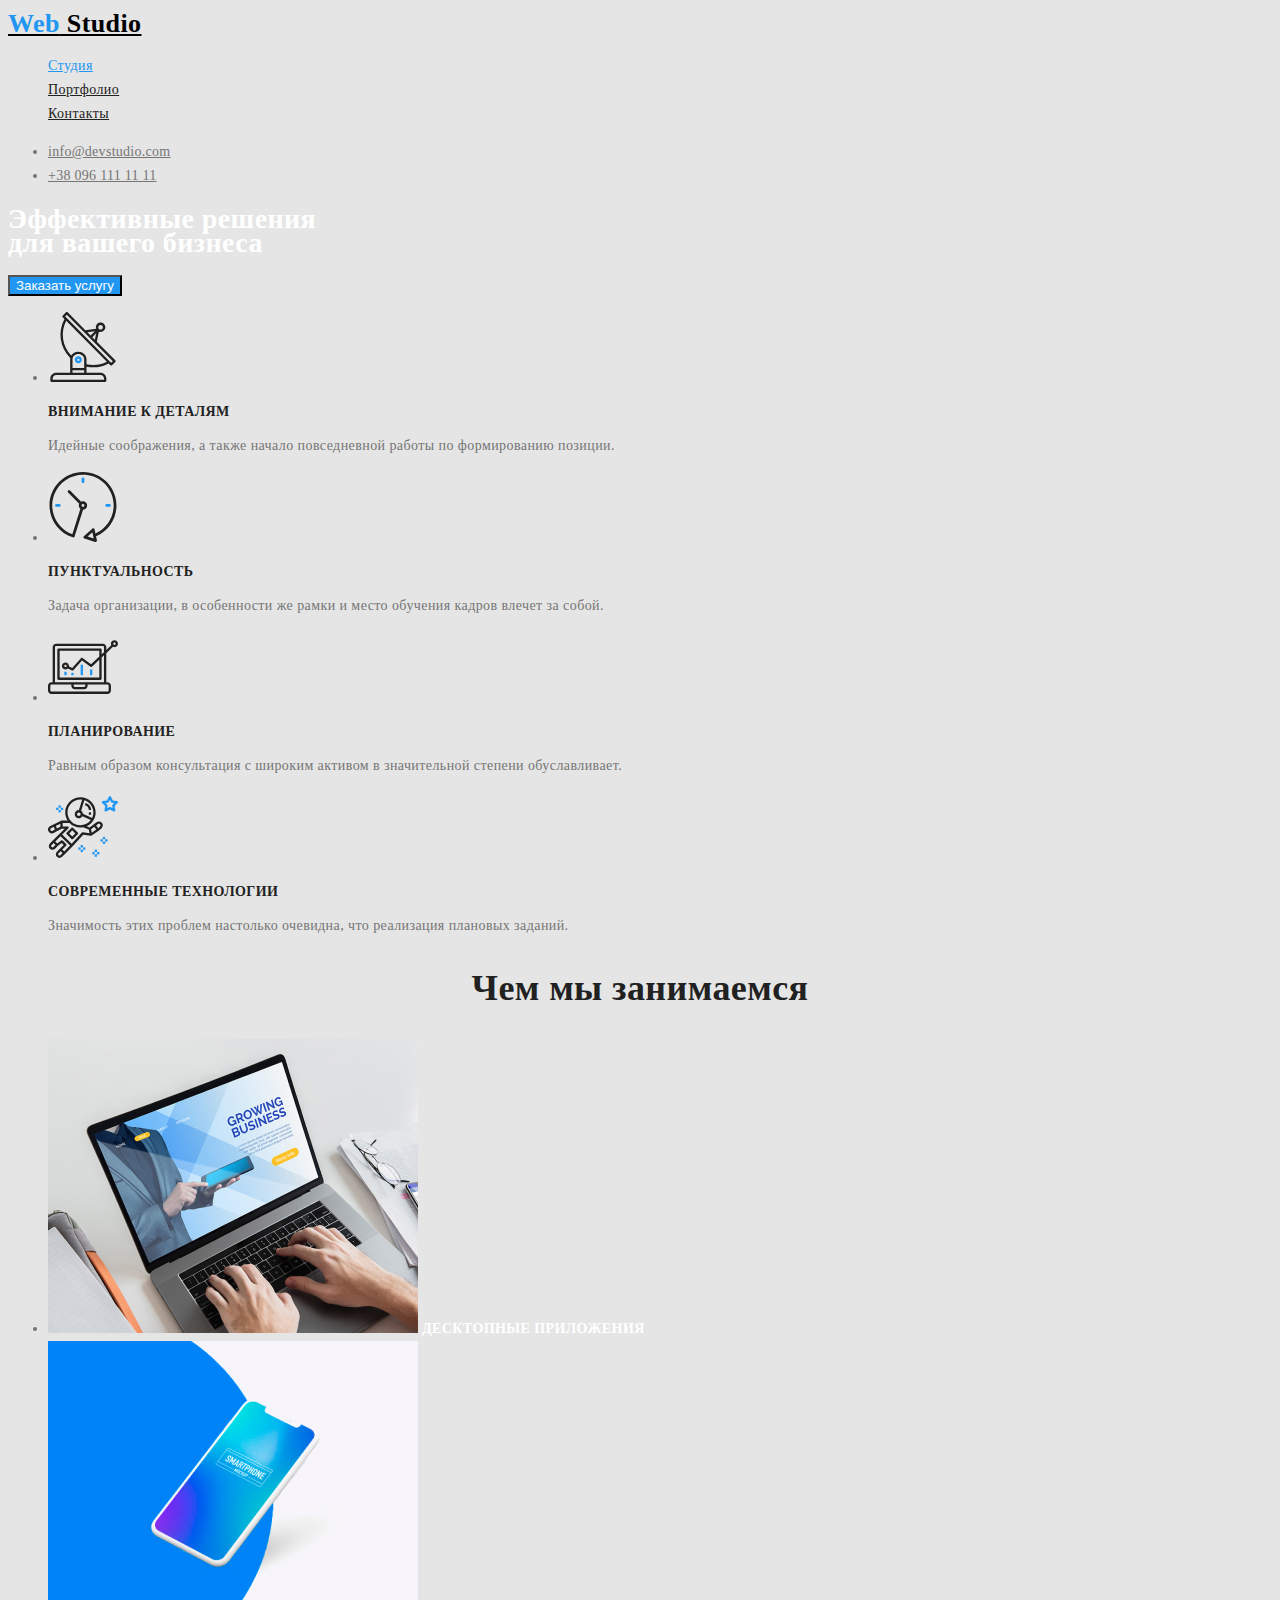
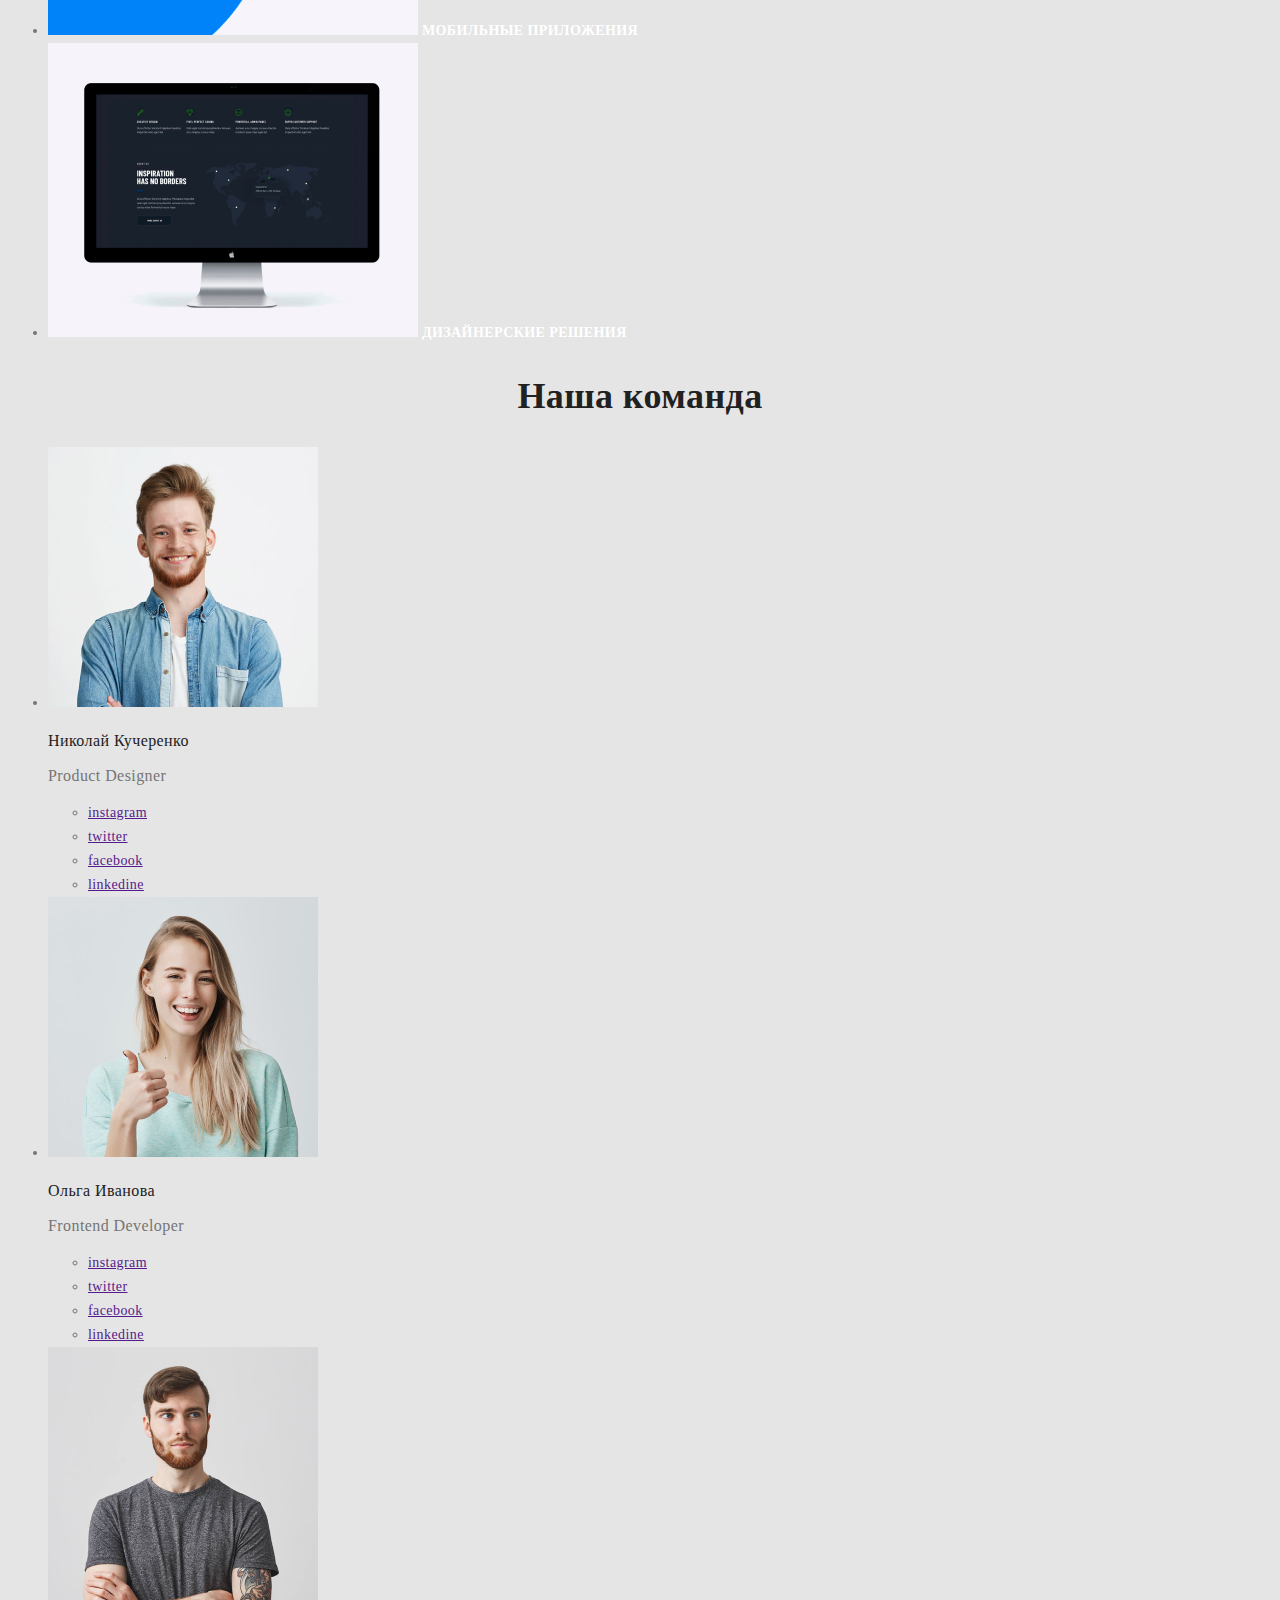
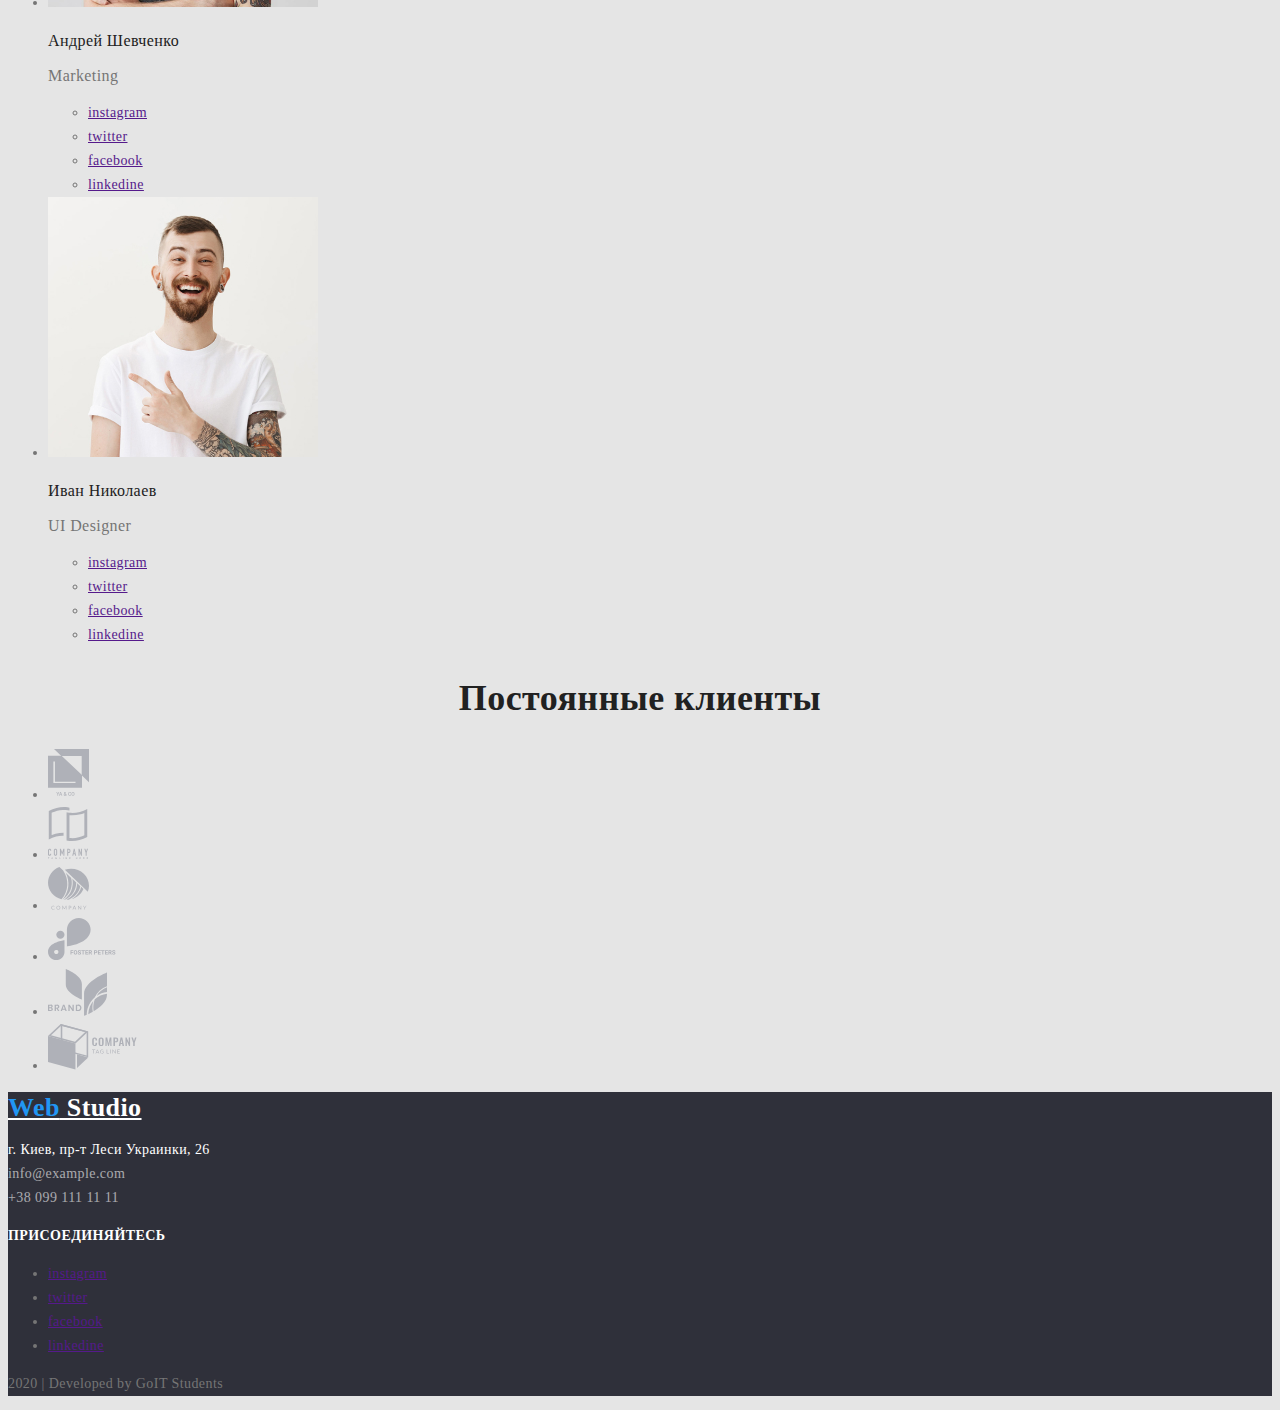
==== index.html @ cdf701a0 "Web Studio добавлены стили" ====
<!DOCTYPE html>
<html lang="ru">
  <head>
    <meta charset="UTF-8" />
    <meta name="viewport" content="width=device-width, initial-scale=1.0" />
    <title>Web Studio</title>
    <link rel="stylesheet" href="./css/styles.css" />
  </head>
  <body>
    <title>Web Studio</title>
    <link rel="stylesheet" href="./css/styles.css" />
    <!--Шапка-->
    <header>
      <nav>
        <a href="./index.html" lang="en" class="logo"
          ><span class="web-color">Web</span> Studio</a
        >

        <ul class="site-nav list">
          <li><a href="./index.html" class="link current">Студия</a></li>
          <li><a href="./portfolio.html" class="link">Портфолио</a></li>
          <li><a href="" class="link">Контакты</a></li>
        </ul>
      </nav>

      <address>
        <ul class="header-address">
          <li>
            <a href="mailto:info@devstudio.com" class="mail">info@devstudio.com</a>
          </li>
          <li>
            <a href="tel:+380961111111" class="tel">+38 096 111 11 11</a>
          </li>
        </ul>
      </address>
    </header>
    <main>
      <!--Герой-->
      <section class="hero">
        <h1 class="hero-title">
          Эффективные решения <br />
          для вашего бизнеса
        </h1>
        <button class="button">
          Заказать услугу
        </button>
      </section>

      <!--Особенности-->
      <section class="section">
        <!--Позже h2 скроется через CSS-->
        <h2 hidden class="section-title">Особенности</h2>
        <ul>
          <li>
            <img src="./images/antenna.svg" alt="Антена" width="70" height="70" />
            <h3 class="subtitle">Внимание к деталям</h3>
            <p>
              Идейные соображения, а также начало повседневной работы по формированию
              позиции.
            </p>
          </li>

          <li>
            <img src="./images/clock.svg" alt="Часы" width="70" height="70" />
            <h3 class="subtitle">Пунктуальность</h3>
            <p>
              Задача организации, в особенности же рамки и место обучения кадров
              влечет за собой.
            </p>
          </li>

          <li>
            <img src="./images/diagram.svg" alt="Диаграмма" width="70" height="70" />
            <h3 class="subtitle">Планирование</h3>
            <p>
              Равным образом консультация с широким активом в значительной степени
              обуславливает.
            </p>
          </li>

          <li>
            <img
              src="./images/astronaut.svg"
              alt="Астронавт"
              width="70"
              height="70"
            />
            <h3 class="subtitle">Современные технологии</h3>
            <p>
              Значимость этих проблем настолько очевидна, что реализация плановых
              заданий.
            </p>
          </li>
        </ul>
      </section>

      <!--Чем мы занимаемся-->
      <section class="section">
        <h2 class="section-title">Чем мы занимаемся</h2>
        <ul>
          <li>
            <img
              src="./images/desktop-applications.jpg"
              alt="Ноутбук"
              width="370"
              height="294"
            />
            <b class="subtitle occupation">Десктопные приложения</b>
          </li>

          <li>
            <img
              src="./images/mobile-applications.jpg"
              alt="Мобильный"
              width="370"
              height="294"
            />
            <b class="subtitle occupation">Мобильные приложения</b>
          </li>

          <li>
            <img
              src="./images/design-solutions.jpg"
              alt="Монитор"
              width="370"
              height="294"
            />
            <b class="subtitle occupation">Дизайнерские решения</b>
          </li>
        </ul>
      </section>

      <!--Наша команда-->
      <section>
        <h2 class="section-title">Наша команда</h2>
        <ul>
          <li>
            <img
              src="./images/nikolay-kucherenko.jpg"
              alt="Фотография"
              width="270"
              height="260"
            />
            <h3 class="name">Николай Кучеренко</h3>
            <p lang="en" class="position">Product Designer</p>

            <ul class="social-link">
              <li>
                <a href="" aria-label="иконка инстаграма" class="link">instagram</a>
              </li>
              <li>
                <a href="" aria-label="иконка твитер" class="link">twitter</a>
              </li>
              <li>
                <a href="" aria-label="иконка фейсбук" class="link">facebook</a>
              </li>
              <li>
                <a href="" aria-label="иконка линкедин" class="link">linkedine</a>
              </li>
            </ul>
          </li>

          <li>
            <img
              src="./images/olga-ivanova.jpg"
              alt="Фотография"
              width="270"
              height="260"
            />
            <h3 class="name">Ольга Иванова</h3>
            <p lang="en" class="position">Frontend Developer</p>

            <ul class="social-link">
              <li>
                <a href="" aria-label="иконка инстаграма" class="link">instagram</a>
              </li>
              <li>
                <a href="" aria-label="иконка твитер" class="link">twitter</a>
              </li>
              <li>
                <a href="" aria-label="иконка фейсбук" class="link">facebook</a>
              </li>
              <li>
                <a href="" aria-label="иконка линкедин" class="link">linkedine</a>
              </li>
            </ul>
          </li>

          <li>
            <img
              src="./images/andrey-shevchenko.jpg"
              alt="Фотография"
              width="270"
              height="260"
            />
            <h3 class="name">Андрей Шевченко</h3>
            <p lang="en" class="position">Marketing</p>

            <ul class="social-link">
              <li>
                <a href="" aria-label="иконка инстаграма" class="link">instagram</a>
              </li>
              <li>
                <a href="" aria-label="иконка твитер" class="link">twitter</a>
              </li>
              <li>
                <a href="" aria-label="иконка фейсбук" class="link">facebook</a>
              </li>
              <li>
                <a href="" aria-label="иконка линкедин" class="link">linkedine</a>
              </li>
            </ul>
          </li>

          <li>
            <img
              src="./images/ivan-nikolaev.jpg"
              alt="Фотография"
              width="270"
              height="260"
            />
            <h3 class="name">Иван Николаев</h3>
            <p lang="en" class="position">UI Designer</p>

            <ul class="social-link">
              <li>
                <a href="" aria-label="иконка инстаграма" class="link">instagram</a>
              </li>
              <li>
                <a href="" aria-label="иконка твитер" class="link">twitter</a>
              </li>
              <li>
                <a href="" aria-label="иконка фейсбук" class="link">facebook</a>
              </li>
              <li>
                <a href="" aria-label="иконка линкедин" class="link">linkedine</a>
              </li>
            </ul>
          </li>
        </ul>
      </section>

      <!--Постоянные клиенты-->
      <section>
        <h2 class="section-title">Постоянные клиенты</h2>
        <ul>
          <li>
            <a href=""><img src="./images/logo-1.svg" alt="Логотип клиента" /></a>
          </li>
          <li>
            <a href=""><img src="./images/logo-2.svg" alt="Логотип клиента" /></a>
          </li>
          <li>
            <a href=""><img src="./images/logo-3.svg" alt="Логотип клиента" /></a>
          </li>
          <li>
            <a href=""><img src="./images/logo-4.svg" alt="Логотип клиента" /></a>
          </li>
          <li>
            <a href=""><img src="./images/logo-5.svg" alt="Логотип клиента" /></a>
          </li>
          <li>
            <a href=""><img src="./images/logo-6.svg" alt="Логотип клиента" /></a>
          </li>
        </ul>
      </section>
    </main>

    <!--Подвал-->
    <footer class="footer">
      <div>
        <a href="./index.html" lang="en" class="footer-logo"
          ><span class="web-color">Web</span> Studio</a
        >
        <address class="footer-address">
          <p class="address">
            <span class="address-map"> г. Киев, пр-т Леси Украинки, 26</span> <br />
            info@example.com <br />
            +38 099 111 11 11
          </p>
        </address>
      </div>

      <div>
        <b class="subtitle a-call">присоединяйтесь</b>

        <ul class="social-link">
          <li>
            <a href="" aria-label="иконка инстаграма" class="link">instagram</a>
          </li>
          <li>
            <a href="" aria-label="иконка твитер" class="link">twitter</a>
          </li>
          <li>
            <a href="" aria-label="иконка фейсбук" class="link">facebook</a>
          </li>
          <li>
            <a href="" aria-label="иконка линкедин" class="link">linkedine</a>
          </li>
        </ul>
      </div>

      <p lang="en">2020 | Developed by GoIT Students</p>
    </footer>
  </body>
</html>
---- css/styles.css ----
:root {
  --primery-text-color: #757575;
  --title-text-color: #212121;
  --accent-color: #2196f3;
  --primery-white-color: #ffffff;
  --secondary-white-color: rgba(255, 255, 255, 0.6);
}

body {
  background-color: #e5e5e5;
  color: var(--primery-text-color);
  font-family: Roboto;
  font-style: normal;
  font-weight: normal;
  font-size: 14px;
  line-height: 24px;
  letter-spacing: 0.03em;
}

/* Logo */

.logo {
  color: #000000;
  font-family: Raleway;
  font-weight: bold;
  font-size: 26px;
  line-height: 31px;
}

.web-color {
  color: var(--accent-color);
}

/* Navigation */

.list {
  list-style: none;
}

.site-nav .link {
  color: var(--title-text-color);
}

.site-nav .link:hover,
.site-nav .link:focus {
  color: var(--accent-color);
}

.site-nav .link.current {
  color: var(--accent-color);
}

/* Address */

.header-address .mail {
  color: var(--primery-text-color);
  font-style: normal;
  font-weight: 500;
  font-size: 14px;
  line-height: 16px;
  letter-spacing: 0.02em;
}

.header-address .mail:hover,
.header-address .mail:focus {
  color: var(--accent-color);
}

.header-address .tel {
  color: var(--primery-text-color);
  font-style: normal;
  font-weight: 500;
  font-size: 14px;
  line-height: 16px;
  letter-spacing: 0.02em;
}

.header-address .tel:hover,
.header-address .tel:focus {
  color: var(--accent-color);
}

.footer-address .address {
  font-style: normal;
  color: rgba(255, 255, 255, 0.6);
}

.address-map {
  color: var(--primery-white-color);
}

/* Hero */

.hero-title {
  color: var(--primery-white-color);
}

/* Section */

.section-title {
  color: var(--title-text-color);
  font-weight: bold;
  font-size: 36px;
  line-height: 42px;
  text-align: center;
}

.subtitle {
  color: var(--title-text-color);
  font-weight: bold;
  font-size: 14px;
  line-height: 16px;
  text-transform: uppercase;
}

.occupation {
  color: var(--primery-white-color);
}

.name {
  color: var(--title-text-color);
  font-weight: 500;
  font-size: 16px;
  line-height: 19px;
}

.position {
  font-size: 16px;
  line-height: 19px;
}

/* Button */

.button {
  background-color: var(--accent-color);
  color: var(--primery-white-color);
}

/* Footer */

.a-call {
  color: var(--primery-white-color);
}

.footer {
  background-color: #2f303a;
}

.footer-logo {
  color: var(--primery-white-color);
  font-family: Raleway;
  font-weight: bold;
  font-size: 26px;
  line-height: 31px;
}
---- css/styles.css ----
:root {
  --primery-text-color: #757575;
  --title-text-color: #212121;
  --accent-color: #2196f3;
  --primery-white-color: #ffffff;
  --secondary-white-color: rgba(255, 255, 255, 0.6);
}

body {
  background-color: #e5e5e5;
  color: var(--primery-text-color);
  font-family: Roboto;
  font-style: normal;
  font-weight: normal;
  font-size: 14px;
  line-height: 24px;
  letter-spacing: 0.03em;
}

/* Logo */

.logo {
  color: #000000;
  font-family: Raleway;
  font-weight: bold;
  font-size: 26px;
  line-height: 31px;
}

.web-color {
  color: var(--accent-color);
}

/* Navigation */

.list {
  list-style: none;
}

.site-nav .link {
  color: var(--title-text-color);
}

.site-nav .link:hover,
.site-nav .link:focus {
  color: var(--accent-color);
}

.site-nav .link.current {
  color: var(--accent-color);
}

/* Address */

.header-address .mail {
  color: var(--primery-text-color);
  font-style: normal;
  font-weight: 500;
  font-size: 14px;
  line-height: 16px;
  letter-spacing: 0.02em;
}

.header-address .mail:hover,
.header-address .mail:focus {
  color: var(--accent-color);
}

.header-address .tel {
  color: var(--primery-text-color);
  font-style: normal;
  font-weight: 500;
  font-size: 14px;
  line-height: 16px;
  letter-spacing: 0.02em;
}

.header-address .tel:hover,
.header-address .tel:focus {
  color: var(--accent-color);
}

.footer-address .address {
  font-style: normal;
  color: rgba(255, 255, 255, 0.6);
}

.address-map {
  color: var(--primery-white-color);
}

/* Hero */

.hero-title {
  color: var(--primery-white-color);
}

/* Section */

.section-title {
  color: var(--title-text-color);
  font-weight: bold;
  font-size: 36px;
  line-height: 42px;
  text-align: center;
}

.subtitle {
  color: var(--title-text-color);
  font-weight: bold;
  font-size: 14px;
  line-height: 16px;
  text-transform: uppercase;
}

.occupation {
  color: var(--primery-white-color);
}

.name {
  color: var(--title-text-color);
  font-weight: 500;
  font-size: 16px;
  line-height: 19px;
}

.position {
  font-size: 16px;
  line-height: 19px;
}

/* Button */

.button {
  background-color: var(--accent-color);
  color: var(--primery-white-color);
}

/* Footer */

.a-call {
  color: var(--primery-white-color);
}

.footer {
  background-color: #2f303a;
}

.footer-logo {
  color: var(--primery-white-color);
  font-family: Raleway;
  font-weight: bold;
  font-size: 26px;
  line-height: 31px;
}
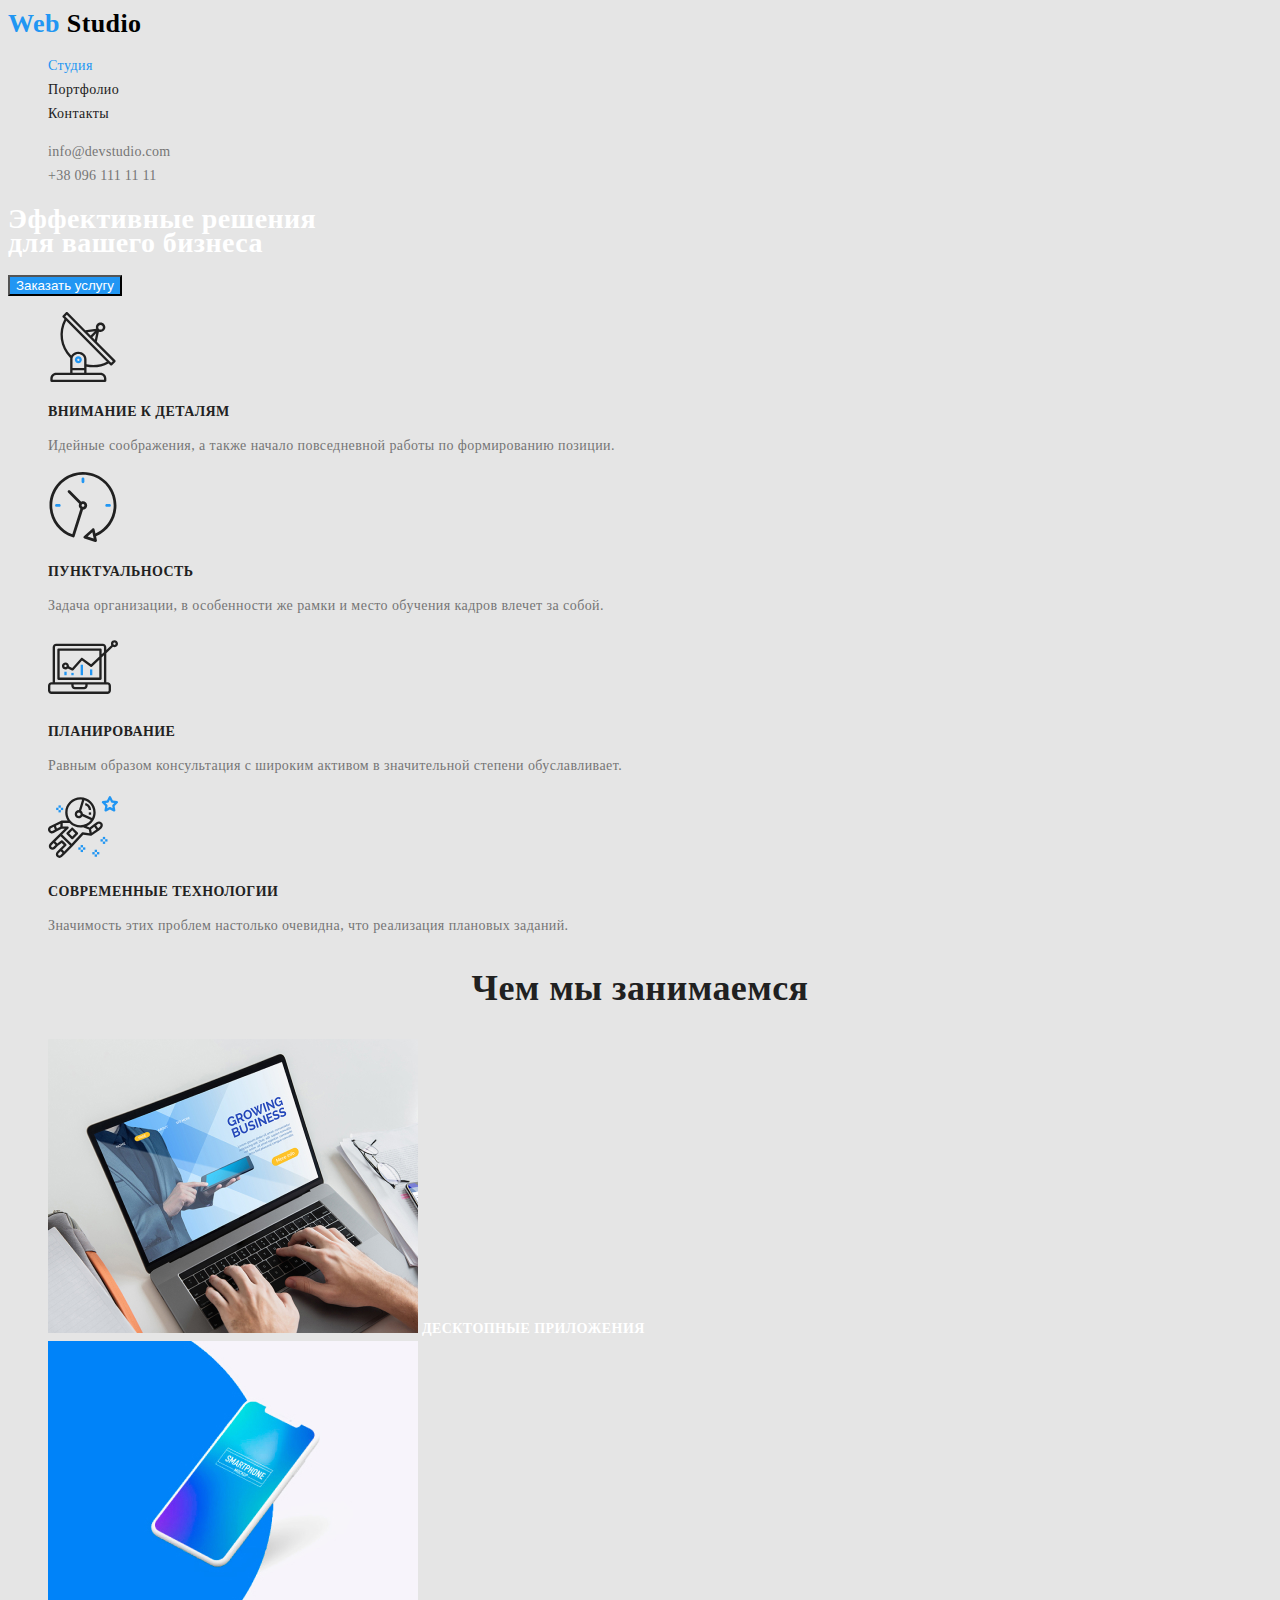
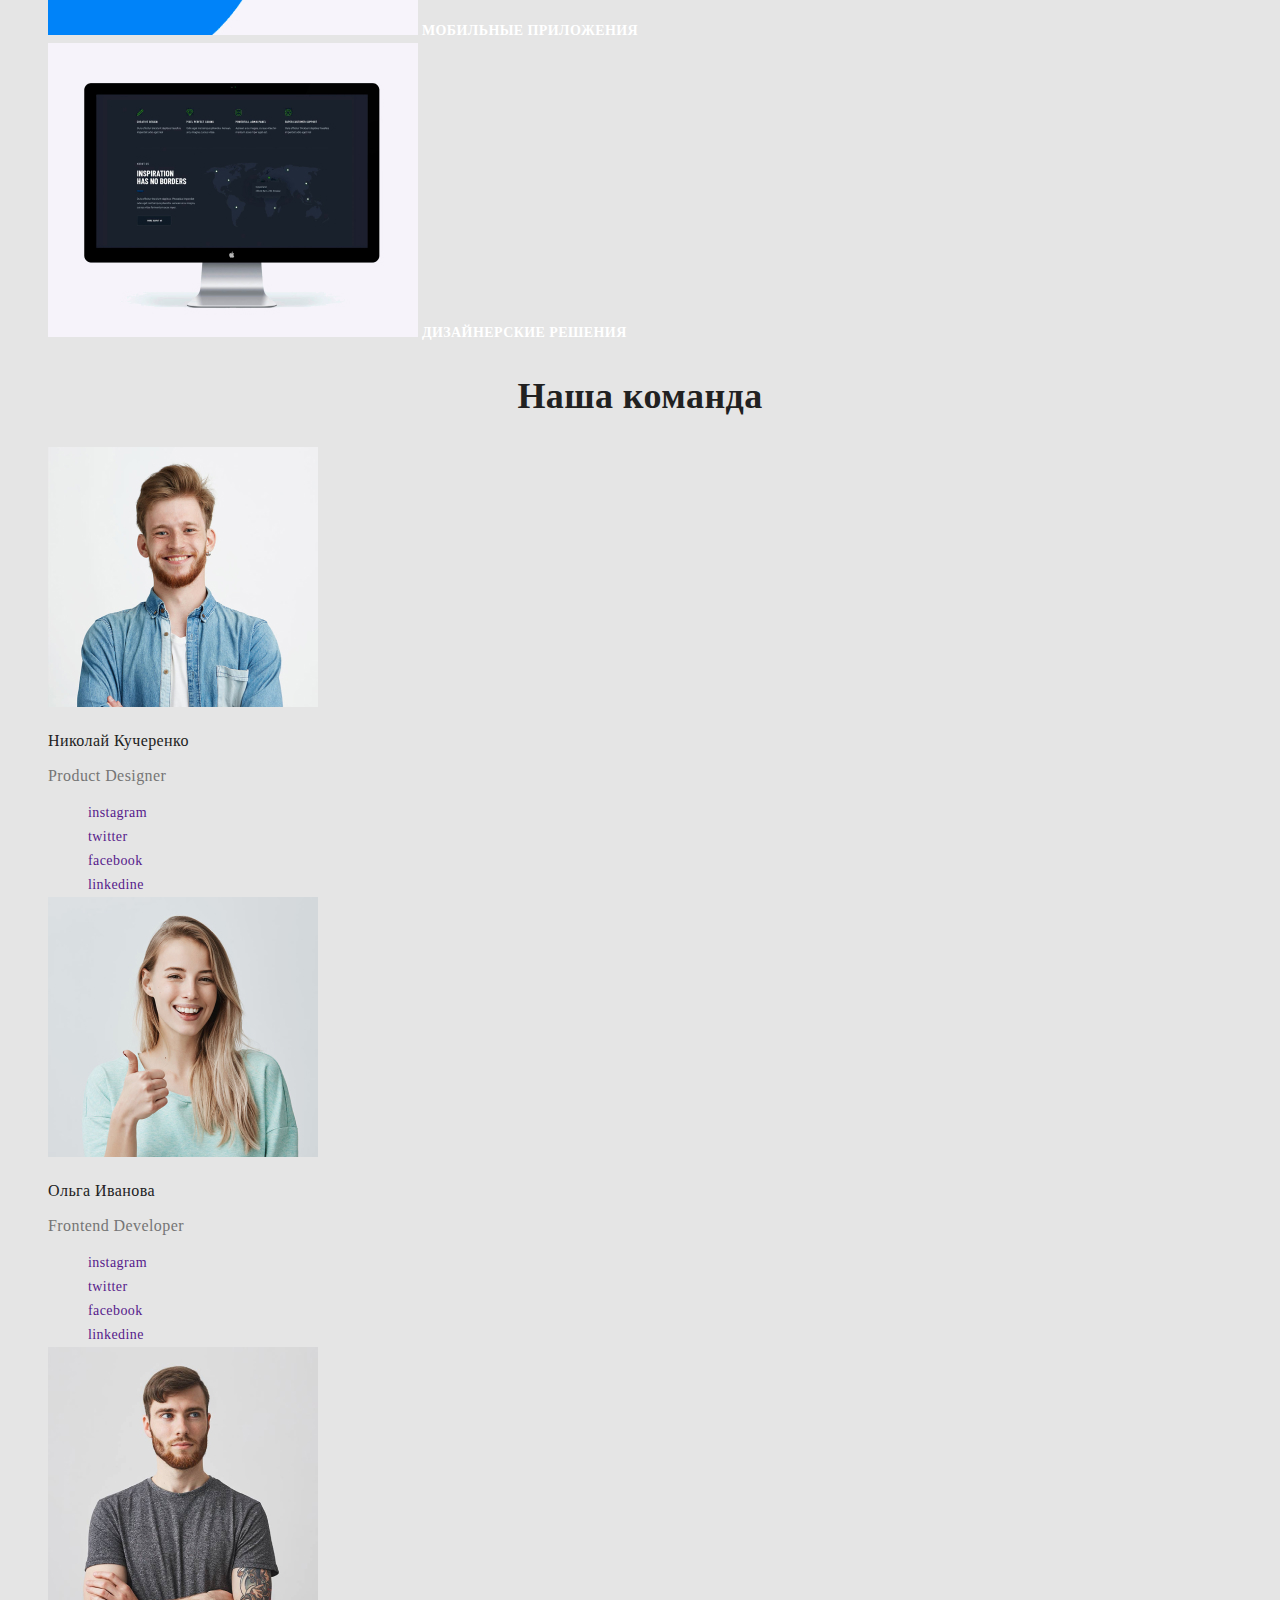
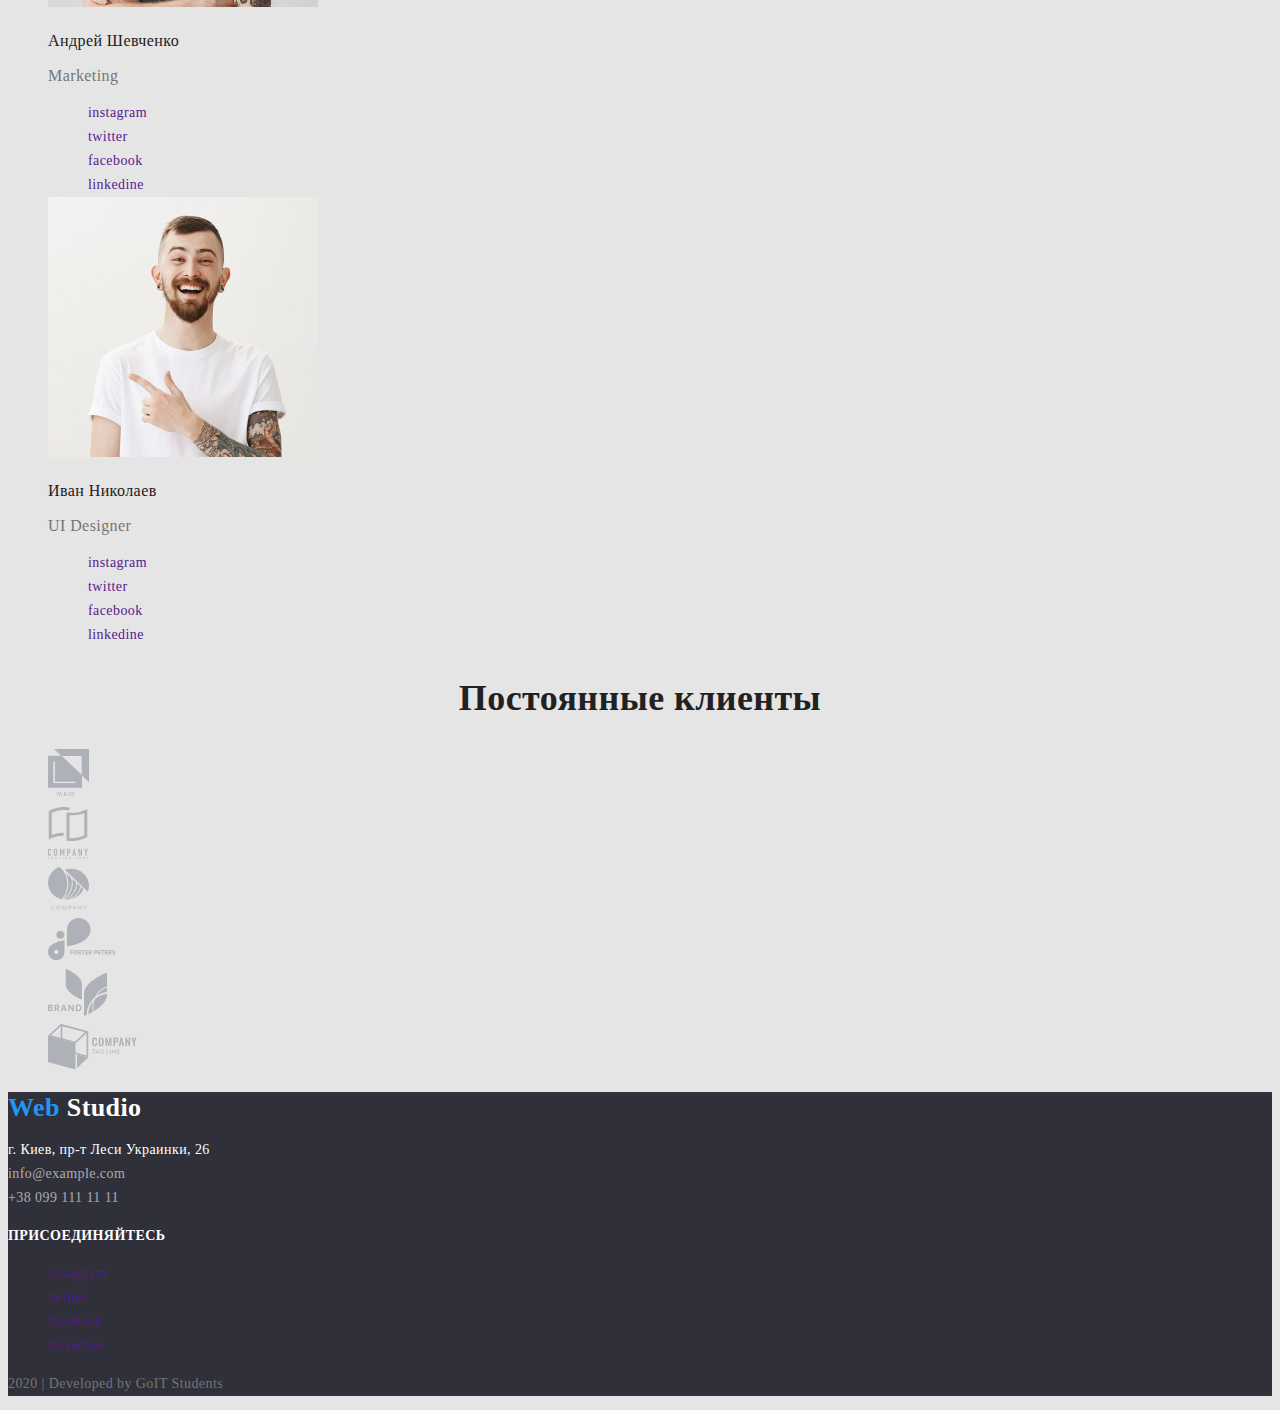
==== commit 0179894c: "добавил страницу portfolio" ====
--- a/index.html
+++ b/index.html
@@ -7,8 +7,6 @@
     <link rel="stylesheet" href="./css/styles.css" />
   </head>
   <body>
-    <title>Web Studio</title>
-    <link rel="stylesheet" href="./css/styles.css" />
     <!--Шапка-->
     <header>
       <nav>
--- a/css/styles.css
+++ b/css/styles.css
@@ -15,6 +15,14 @@
   font-size: 14px;
   line-height: 24px;
   letter-spacing: 0.03em;
+}
+
+ul {
+  list-style-type: none;
+}
+
+a {
+  text-decoration: none;
 }
 
 /* Logo */
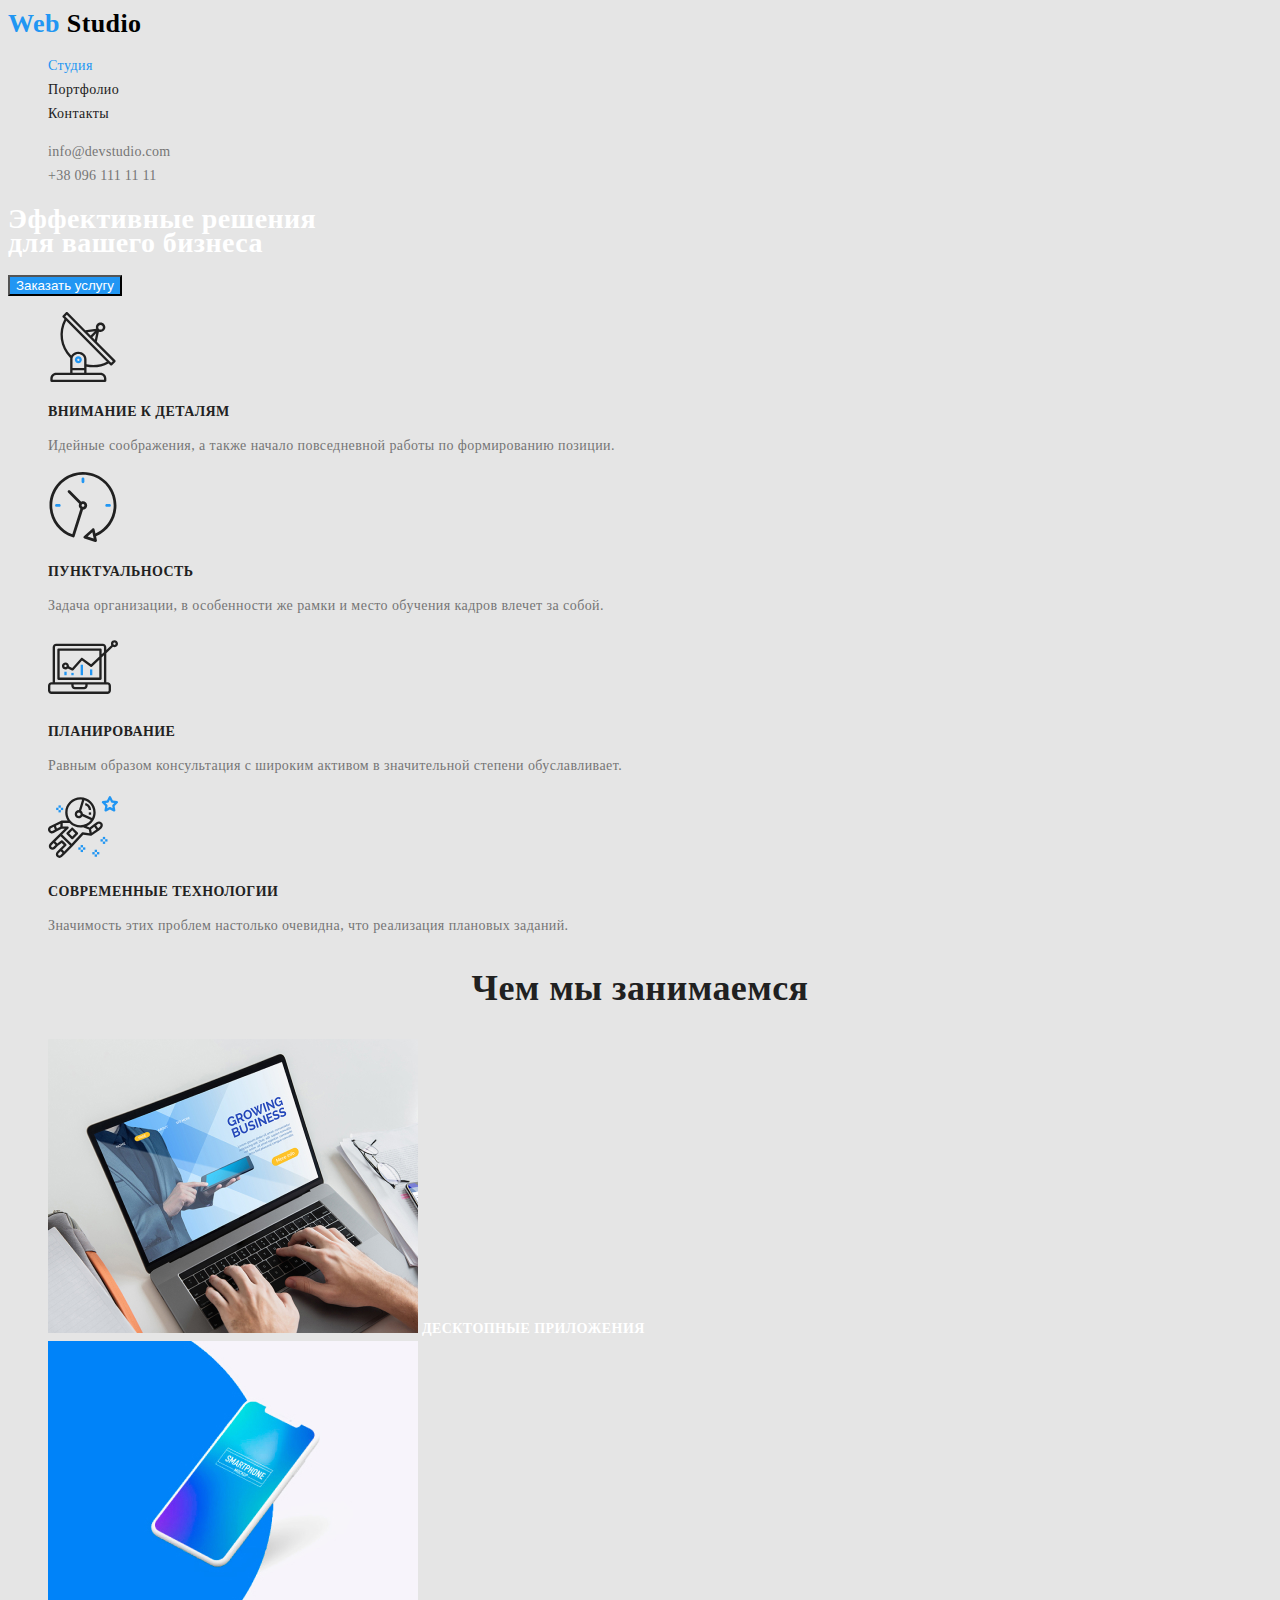
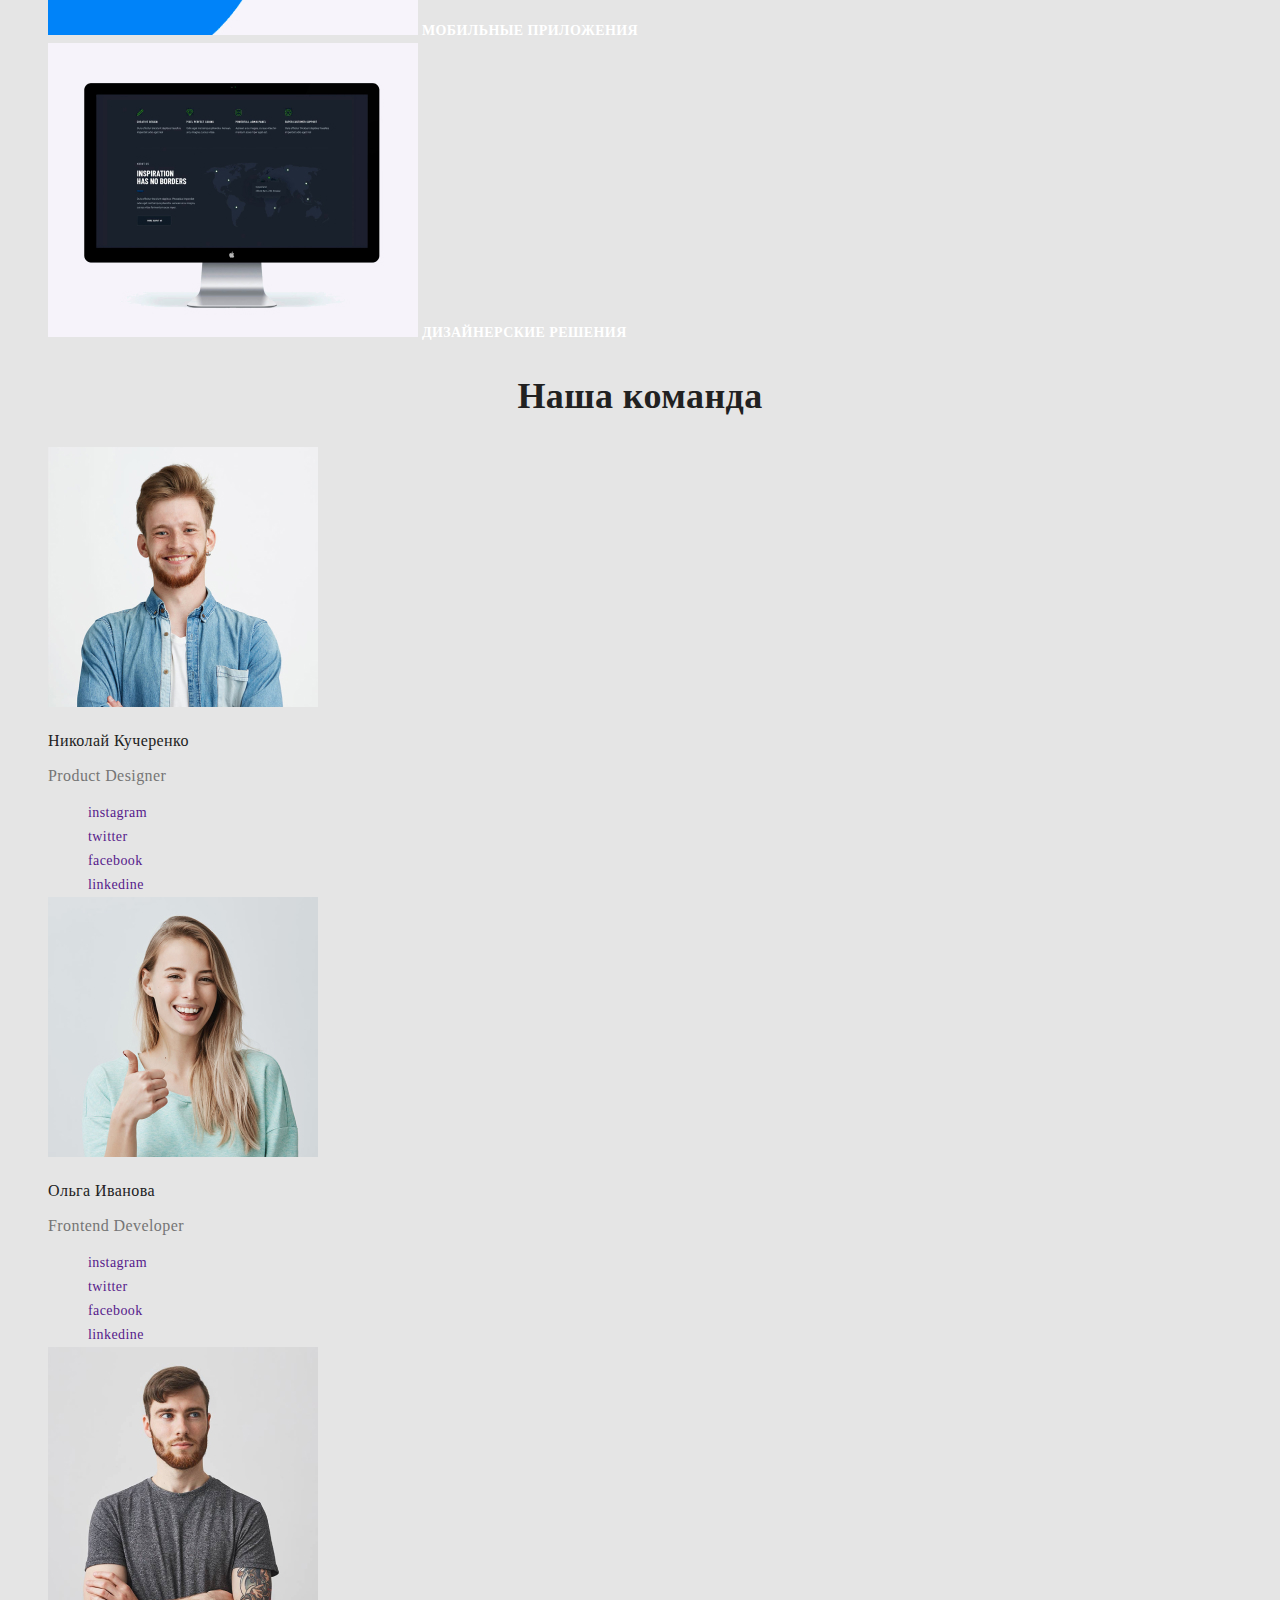
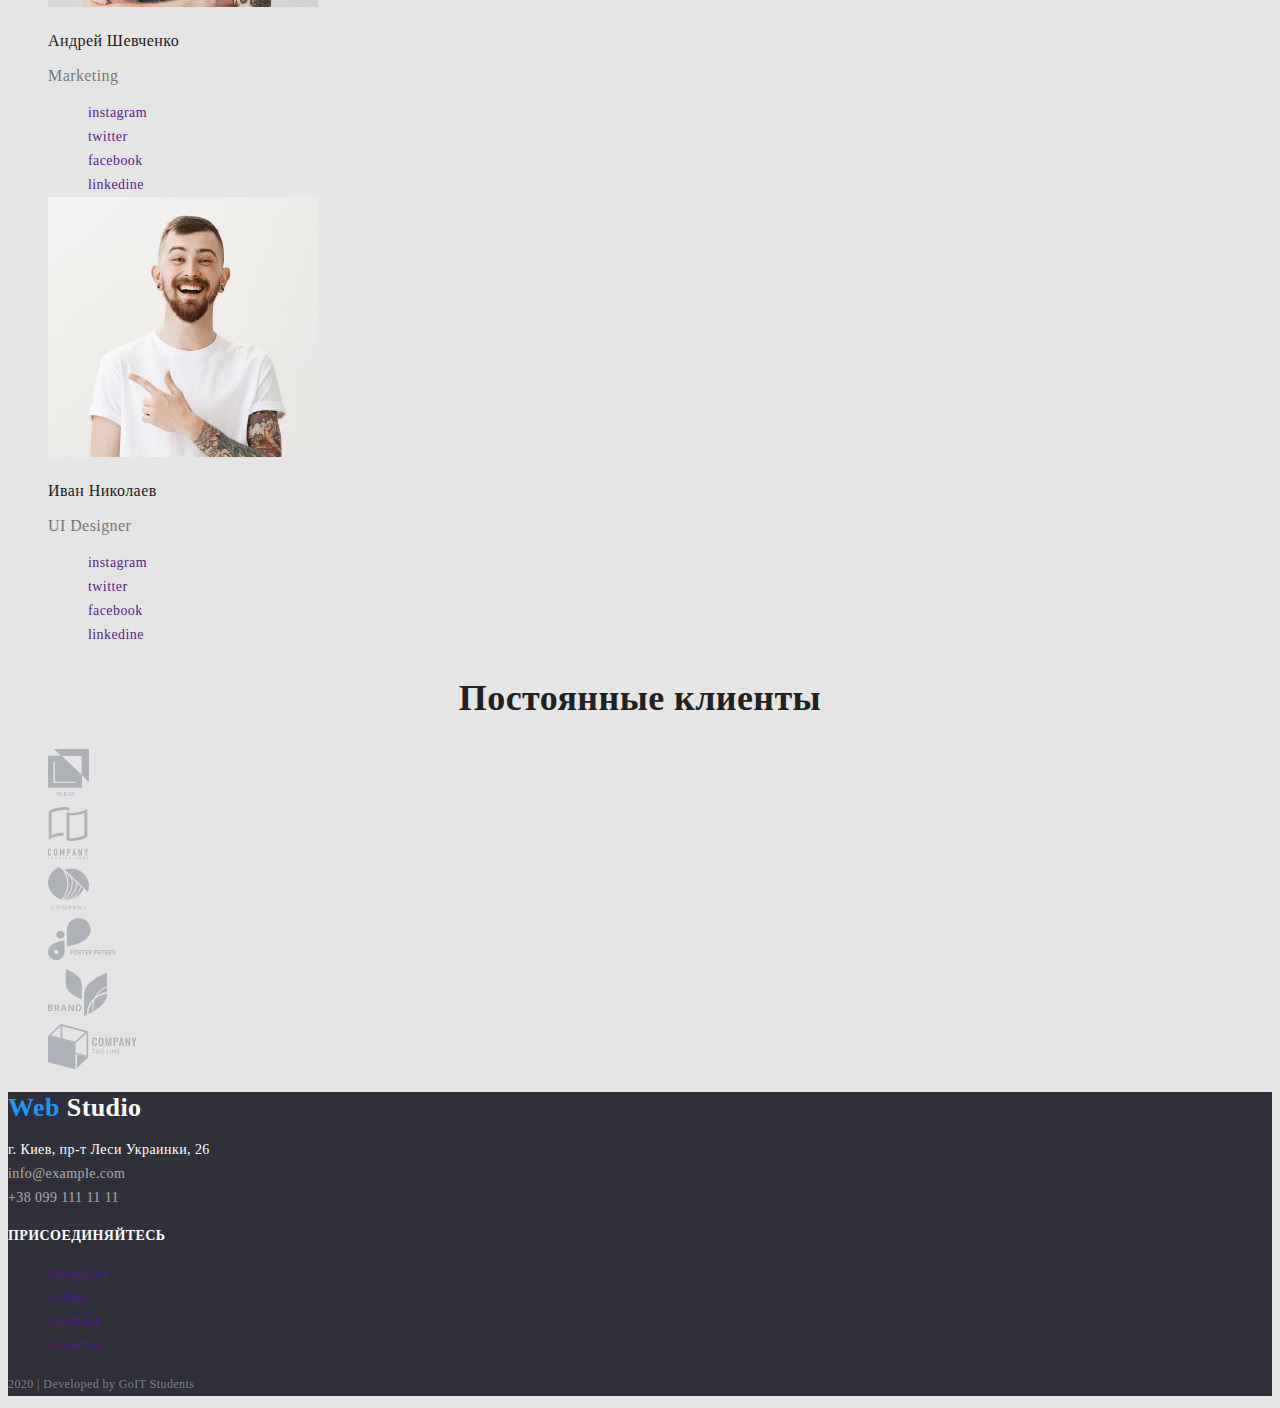
==== commit 4cfdadeb: "Стилизировал portfolio" ====
--- a/index.html
+++ b/index.html
@@ -298,7 +298,7 @@
         </ul>
       </div>
 
-      <p lang="en">2020 | Developed by GoIT Students</p>
+      <p lang="en" class="copyright">2020 | Developed by GoIT Students</p>
     </footer>
   </body>
 </html>
--- a/css/styles.css
+++ b/css/styles.css
@@ -161,3 +161,38 @@
   font-size: 26px;
   line-height: 31px;
 }
+
+.copyright {
+  color: rgba(255, 255, 255, 0.4);
+  font-size: 12px;
+}
+
+/* Filter */
+
+.filters .link {
+  color: var(--title-text-color);
+  font-weight: 500;
+  font-size: 16px;
+  line-height: 26px;
+}
+
+.filters .link:hover,
+.filters .link:focus {
+  background-color: var(--accent-color);
+  color: var(--primery-white-color);
+}
+
+/* Working */
+
+.working .title {
+  color: var(--title-text-color);
+  font-weight: bold;
+  font-size: 18px;
+  line-height: 36px;
+  letter-spacing: 0.06em;
+}
+
+.working .texte {
+  font-size: 16px;
+  line-height: 30px;
+}
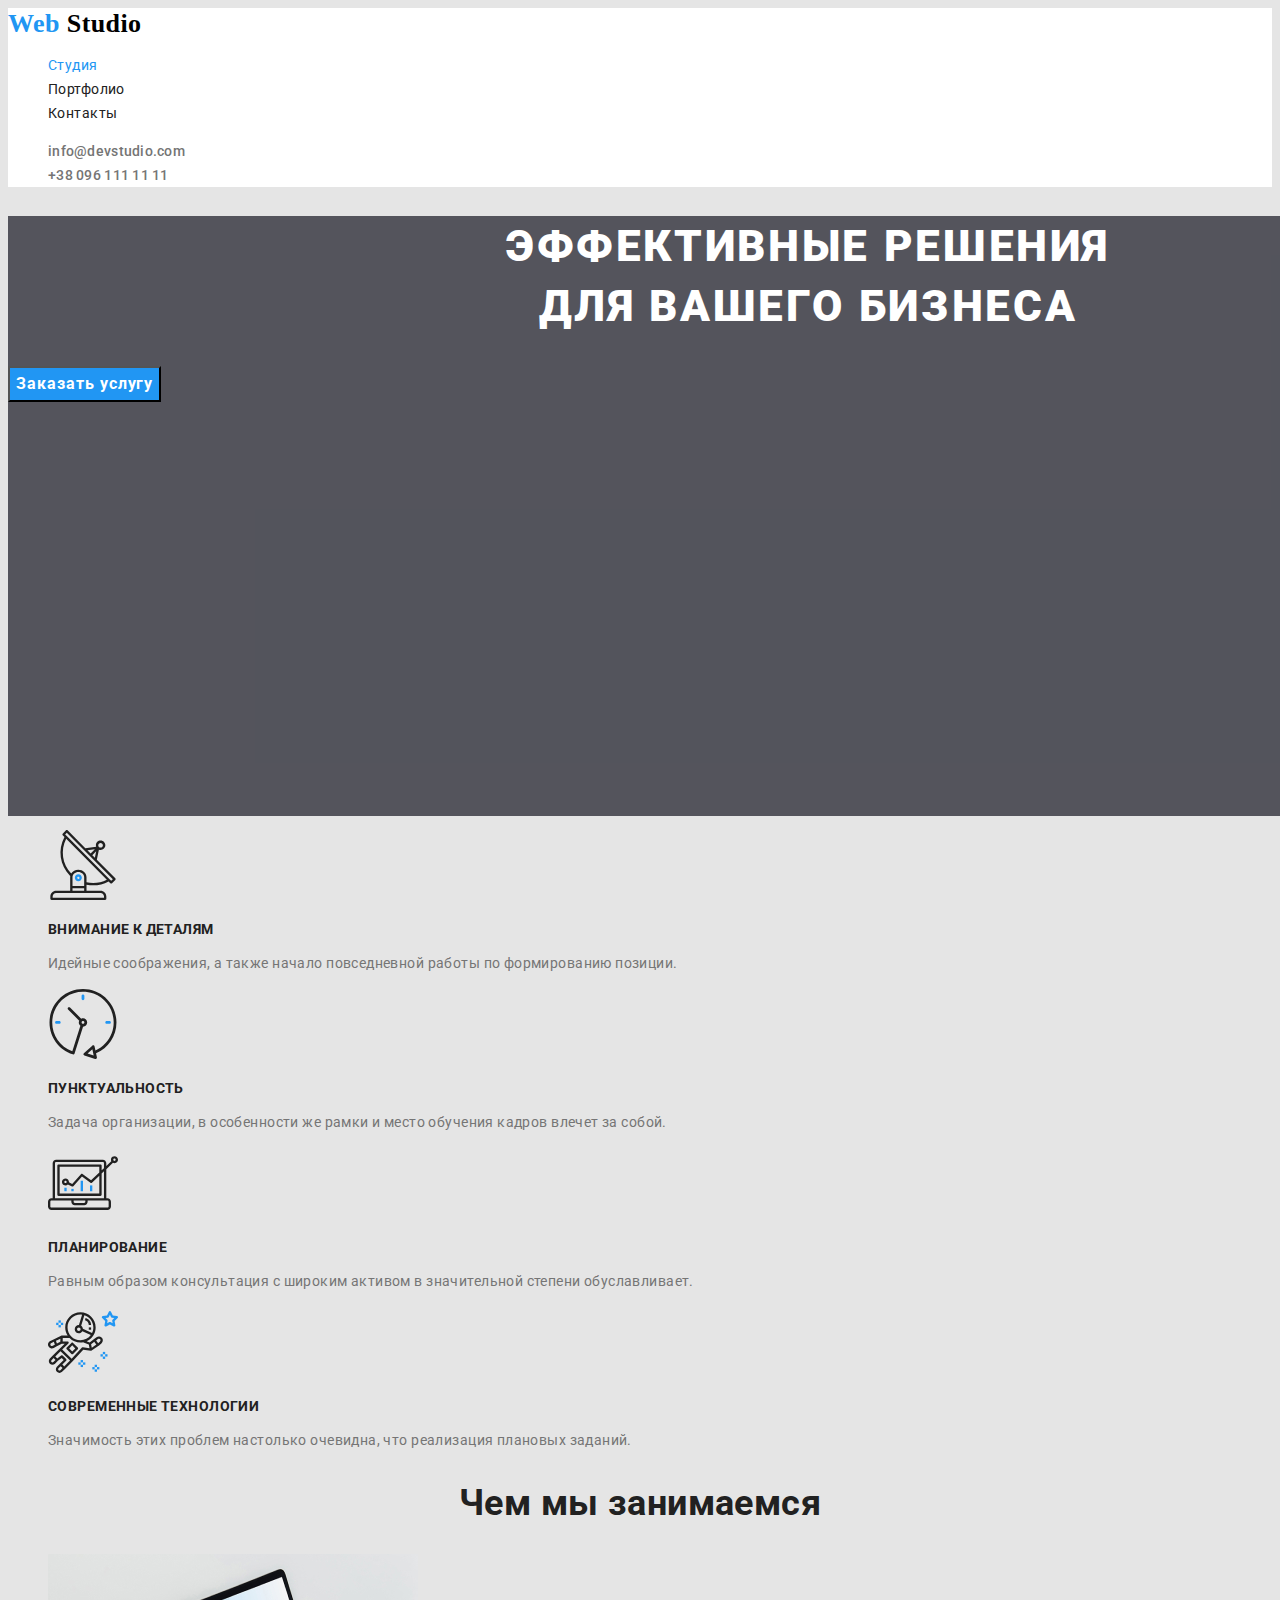
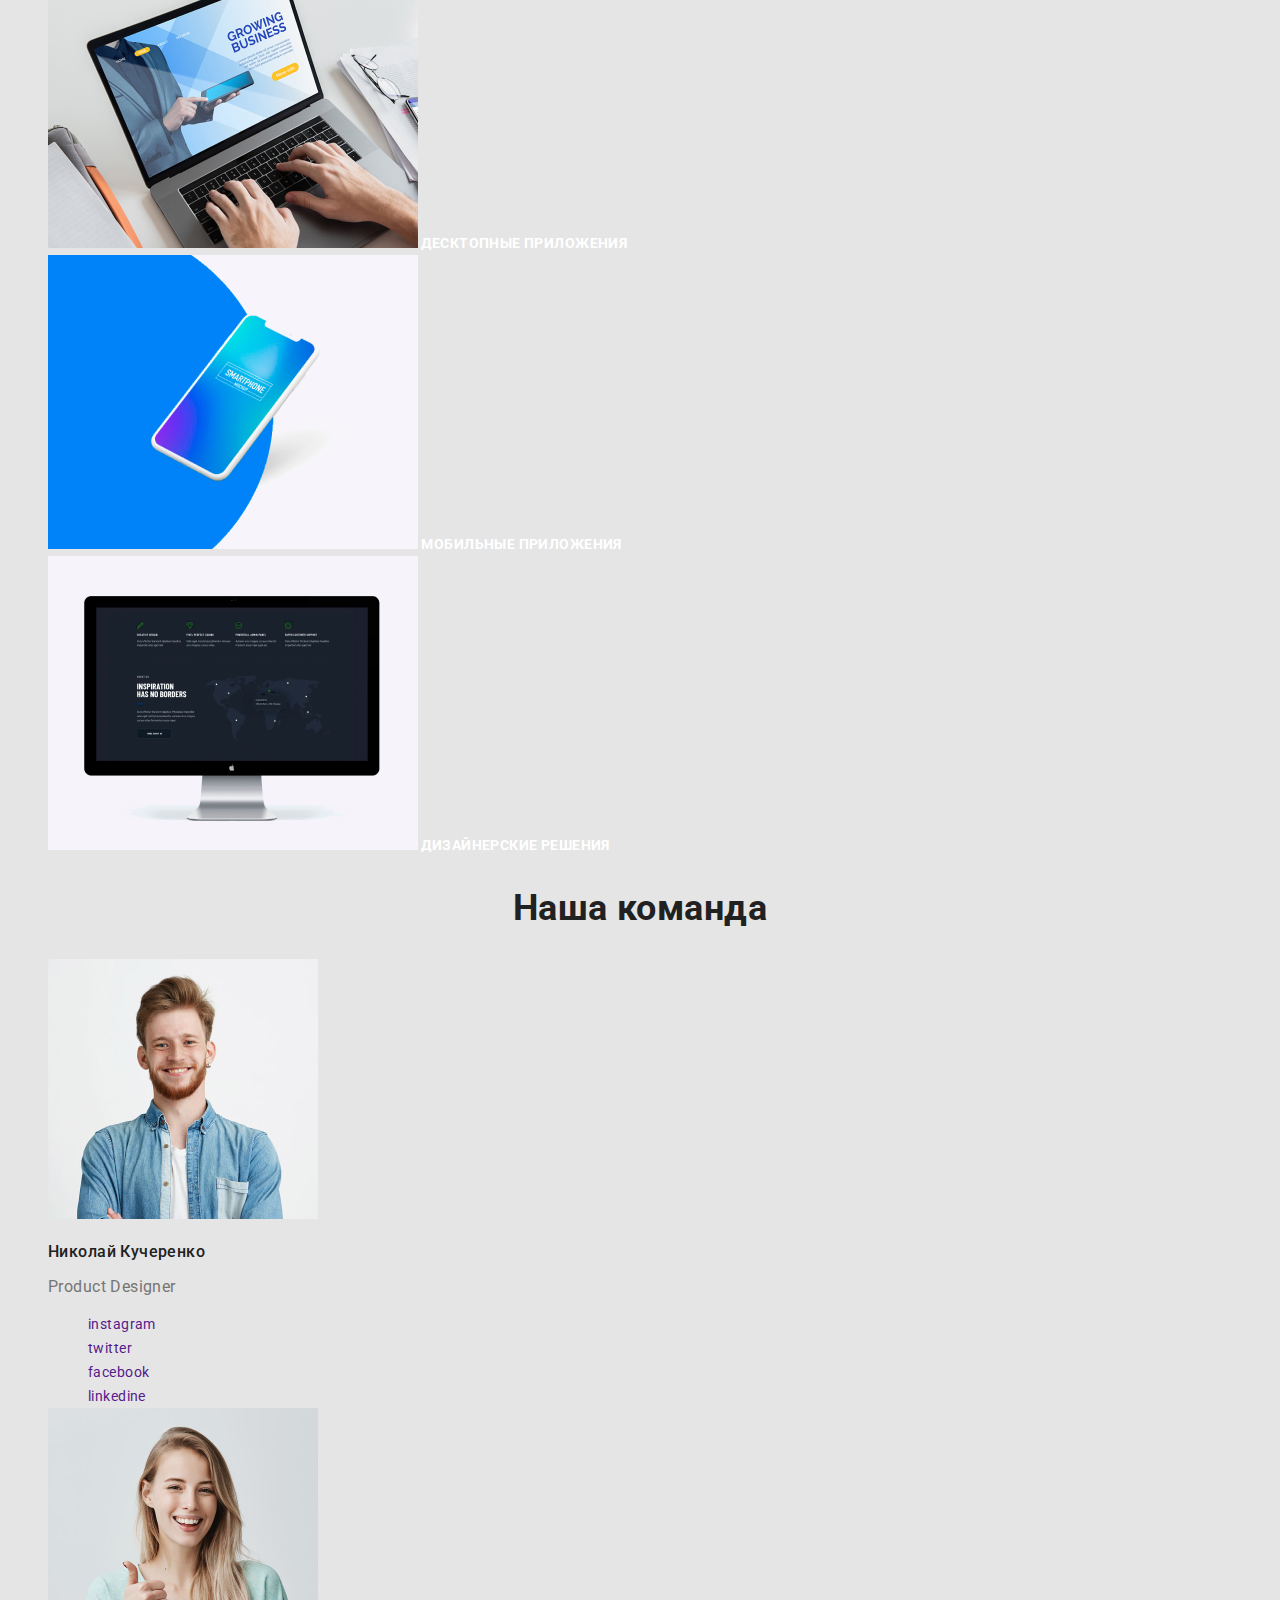
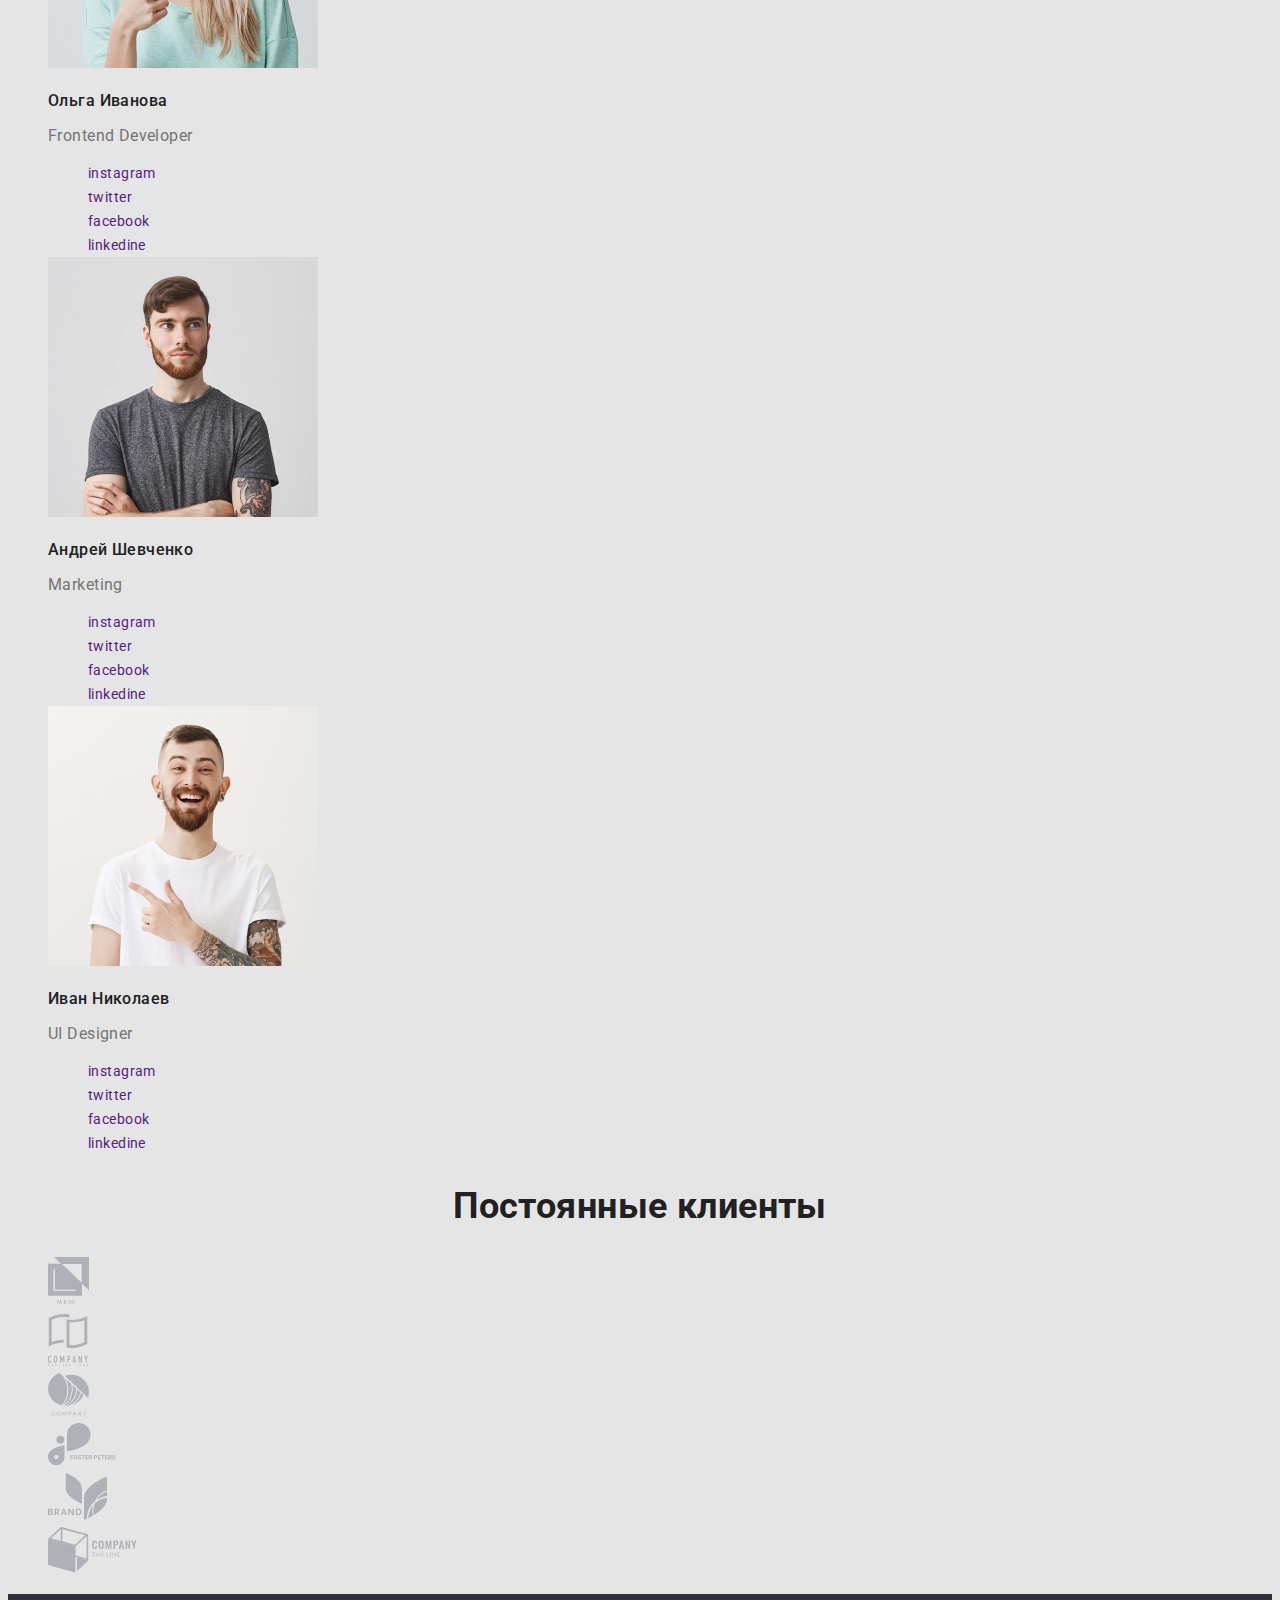
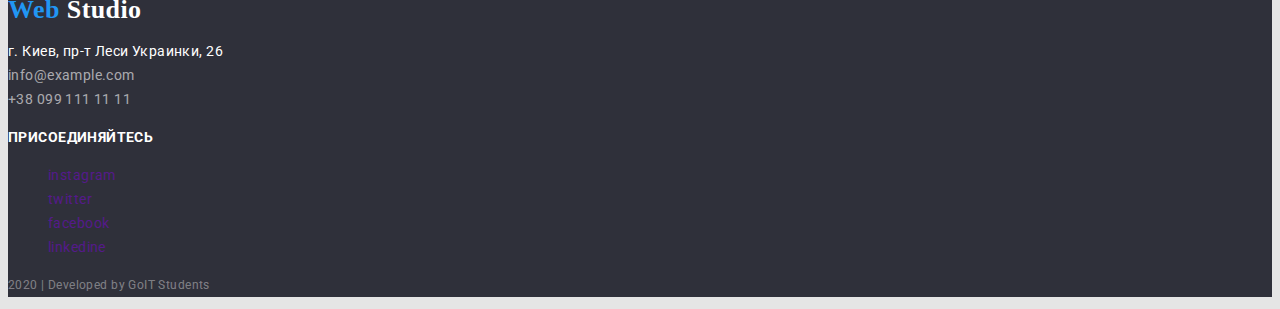
==== commit 0e84d31d: "Записал класы всех елементов" ====
--- a/index.html
+++ b/index.html
@@ -5,19 +5,27 @@
     <meta name="viewport" content="width=device-width, initial-scale=1.0" />
     <title>Web Studio</title>
     <link rel="stylesheet" href="./css/styles.css" />
+    <link
+      href="https://fonts.googleapis.com/css?family=Roboto:300,400,500,700&amp;subset=cyrillic"
+      rel="stylesheet"
+    />
   </head>
   <body>
     <!--Шапка-->
-    <header>
-      <nav>
-        <a href="./index.html" lang="en" class="logo"
-          ><span class="web-color">Web</span> Studio</a
+    <header class="header">
+      <nav class="navigation">
+        <a class="navigation-logo" href="./index.html" lang="en"
+          ><span class="logo-blue">Web</span> Studio</a
         >
 
-        <ul class="site-nav list">
-          <li><a href="./index.html" class="link current">Студия</a></li>
-          <li><a href="./portfolio.html" class="link">Портфолио</a></li>
-          <li><a href="" class="link">Контакты</a></li>
+        <ul class="navigation-list list">
+          <li class="navigation-item">
+            <a class="navigation-link current" href="./index.html">Студия</a>
+          </li>
+          <li class="navigation-item">
+            <a class="navigation-link" href="./portfolio.html">Портфолио</a>
+          </li>
+          <li class="navigation-item"><a class="navigation-link" href="">Контакты</a></li>
         </ul>
       </nav>
 
@@ -48,45 +56,62 @@
       <section class="section">
         <!--Позже h2 скроется через CSS-->
         <h2 hidden class="section-title">Особенности</h2>
-        <ul>
-          <li>
-            <img src="./images/antenna.svg" alt="Антена" width="70" height="70" />
-            <h3 class="subtitle">Внимание к деталям</h3>
-            <p>
-              Идейные соображения, а также начало повседневной работы по формированию
-              позиции.
+        <ul class="features-list">
+          <li class="features-item">
+            <img
+              class="features-img"
+              src="./images/antenna.svg"
+              alt="Антена"
+              width="70"
+              height="70"
+            />
+            <h3 class="features-title">Внимание к деталям</h3>
+            <p class="features-text">
+              Идейные соображения, а также начало повседневной работы по формированию позиции.
             </p>
           </li>
 
-          <li>
-            <img src="./images/clock.svg" alt="Часы" width="70" height="70" />
-            <h3 class="subtitle">Пунктуальность</h3>
-            <p>
-              Задача организации, в особенности же рамки и место обучения кадров
-              влечет за собой.
+          <li class="features-item">
+            <img
+              class="features-img"
+              src="./images/clock.svg"
+              alt="Часы"
+              width="70"
+              height="70"
+            />
+            <h3 class="features-title">Пунктуальность</h3>
+            <p class="features-text">
+              Задача организации, в особенности же рамки и место обучения кадров влечет за
+              собой.
             </p>
           </li>
 
-          <li>
-            <img src="./images/diagram.svg" alt="Диаграмма" width="70" height="70" />
-            <h3 class="subtitle">Планирование</h3>
-            <p>
+          <li class="features-item">
+            <img
+              class="features-img"
+              src="./images/diagram.svg"
+              alt="Диаграмма"
+              width="70"
+              height="70"
+            />
+            <h3 class="features-title">Планирование</h3>
+            <p class="features-text">
               Равным образом консультация с широким активом в значительной степени
               обуславливает.
             </p>
           </li>
 
-          <li>
-            <img
+          <li class="features-item">
+            <img
+              class="features-img"
               src="./images/astronaut.svg"
               alt="Астронавт"
               width="70"
               height="70"
             />
-            <h3 class="subtitle">Современные технологии</h3>
-            <p>
-              Значимость этих проблем настолько очевидна, что реализация плановых
-              заданий.
+            <h3 class="features-title">Современные технологии</h3>
+            <p class="features-text">
+              Значимость этих проблем настолько очевидна, что реализация плановых заданий.
             </p>
           </li>
         </ul>
@@ -95,143 +120,150 @@
       <!--Чем мы занимаемся-->
       <section class="section">
         <h2 class="section-title">Чем мы занимаемся</h2>
-        <ul>
-          <li>
-            <img
+        <ul class="occupation-list">
+          <li class="occupation-item">
+            <img
+              class="occupation-img"
               src="./images/desktop-applications.jpg"
               alt="Ноутбук"
               width="370"
               height="294"
             />
-            <b class="subtitle occupation">Десктопные приложения</b>
-          </li>
-
-          <li>
-            <img
+            <b class="occupation-title">Десктопные приложения</b>
+          </li>
+
+          <li class="occupation-item">
+            <img
+              class="occupation-img"
               src="./images/mobile-applications.jpg"
               alt="Мобильный"
               width="370"
               height="294"
             />
-            <b class="subtitle occupation">Мобильные приложения</b>
-          </li>
-
-          <li>
-            <img
+            <b class="occupation-title">Мобильные приложения</b>
+          </li>
+
+          <li class="occupation-item">
+            <img
+              class="occupation-img"
               src="./images/design-solutions.jpg"
               alt="Монитор"
               width="370"
               height="294"
             />
-            <b class="subtitle occupation">Дизайнерские решения</b>
+            <b class="occupation-title">Дизайнерские решения</b>
           </li>
         </ul>
       </section>
 
       <!--Наша команда-->
-      <section>
+      <section class="section">
         <h2 class="section-title">Наша команда</h2>
-        <ul>
-          <li>
-            <img
+        <ul class="team-list">
+          <li class="team-item">
+            <img
+              class="team-img"
               src="./images/nikolay-kucherenko.jpg"
               alt="Фотография"
               width="270"
               height="260"
             />
-            <h3 class="name">Николай Кучеренко</h3>
-            <p lang="en" class="position">Product Designer</p>
-
-            <ul class="social-link">
-              <li>
-                <a href="" aria-label="иконка инстаграма" class="link">instagram</a>
-              </li>
-              <li>
-                <a href="" aria-label="иконка твитер" class="link">twitter</a>
-              </li>
-              <li>
-                <a href="" aria-label="иконка фейсбук" class="link">facebook</a>
-              </li>
-              <li>
-                <a href="" aria-label="иконка линкедин" class="link">linkedine</a>
+            <h3 class="team-name">Николай Кучеренко</h3>
+            <p lang="en" class="team-position">Product Designer</p>
+
+            <ul class="social-list">
+              <li class="social-item">
+                <a class="social-link" href="" aria-label="иконка инстаграма">instagram</a>
+              </li>
+              <li class="social-item">
+                <a class="social-link" href="" aria-label="иконка твитер">twitter</a>
+              </li>
+              <li class="social-item">
+                <a class="social-link" href="" aria-label="иконка фейсбук">facebook</a>
+              </li>
+              <li class="social-item">
+                <a class="social-link" href="" aria-label="иконка линкедин">linkedine</a>
               </li>
             </ul>
           </li>
 
-          <li>
-            <img
+          <li class="team-item">
+            <img
+              class="team-img"
               src="./images/olga-ivanova.jpg"
               alt="Фотография"
               width="270"
               height="260"
             />
-            <h3 class="name">Ольга Иванова</h3>
-            <p lang="en" class="position">Frontend Developer</p>
-
-            <ul class="social-link">
-              <li>
-                <a href="" aria-label="иконка инстаграма" class="link">instagram</a>
-              </li>
-              <li>
-                <a href="" aria-label="иконка твитер" class="link">twitter</a>
-              </li>
-              <li>
-                <a href="" aria-label="иконка фейсбук" class="link">facebook</a>
-              </li>
-              <li>
-                <a href="" aria-label="иконка линкедин" class="link">linkedine</a>
+            <h3 class="team-name">Ольга Иванова</h3>
+            <p lang="en" class="team-position">Frontend Developer</p>
+
+            <ul class="social-list">
+              <li class="social-item">
+                <a class="social-link" href="" aria-label="иконка инстаграма">instagram</a>
+              </li>
+              <li class="social-item">
+                <a class="social-link" href="" aria-label="иконка твитер">twitter</a>
+              </li>
+              <li class="social-item">
+                <a class="social-link" href="" aria-label="иконка фейсбук">facebook</a>
+              </li>
+              <li class="social-item">
+                <a class="social-link" href="" aria-label="иконка линкедин">linkedine</a>
               </li>
             </ul>
           </li>
 
-          <li>
-            <img
+          <li class="team-item">
+            <img
+              class="team-img"
               src="./images/andrey-shevchenko.jpg"
               alt="Фотография"
               width="270"
               height="260"
             />
-            <h3 class="name">Андрей Шевченко</h3>
-            <p lang="en" class="position">Marketing</p>
-
-            <ul class="social-link">
-              <li>
-                <a href="" aria-label="иконка инстаграма" class="link">instagram</a>
-              </li>
-              <li>
-                <a href="" aria-label="иконка твитер" class="link">twitter</a>
-              </li>
-              <li>
-                <a href="" aria-label="иконка фейсбук" class="link">facebook</a>
-              </li>
-              <li>
-                <a href="" aria-label="иконка линкедин" class="link">linkedine</a>
+            <h3 class="team-name">Андрей Шевченко</h3>
+            <p lang="en" class="team-position">Marketing</p>
+
+            <ul class="social-list">
+              <li class="social-item">
+                <a class="social-link" href="" aria-label="иконка инстаграма">instagram</a>
+              </li>
+              <li class="social-item">
+                <a class="social-link" href="" aria-label="иконка твитер">twitter</a>
+              </li>
+              <li class="social-item">
+                <a class="social-link" href="" aria-label="иконка фейсбук">facebook</a>
+              </li>
+              <li class="social-item">
+                <a class="social-link" href="" aria-label="иконка линкедин">linkedine</a>
               </li>
             </ul>
           </li>
 
-          <li>
-            <img
+          <li class="team-item">
+            <img
+              class="team-img"
               src="./images/ivan-nikolaev.jpg"
               alt="Фотография"
               width="270"
               height="260"
             />
-            <h3 class="name">Иван Николаев</h3>
-            <p lang="en" class="position">UI Designer</p>
-
-            <ul class="social-link">
-              <li>
-                <a href="" aria-label="иконка инстаграма" class="link">instagram</a>
-              </li>
-              <li>
-                <a href="" aria-label="иконка твитер" class="link">twitter</a>
-              </li>
-              <li>
-                <a href="" aria-label="иконка фейсбук" class="link">facebook</a>
-              </li>
-              <li>
-                <a href="" aria-label="иконка линкедин" class="link">linkedine</a>
+            <h3 class="team-name">Иван Николаев</h3>
+            <p lang="en" class="team-position">UI Designer</p>
+
+            <ul class="social-list">
+              <li class="social-item">
+                <a class="social-link" href="" aria-label="иконка инстаграма">instagram</a>
+              </li>
+              <li class="social-item">
+                <a class="social-link" href="" aria-label="иконка твитер">twitter</a>
+              </li>
+              <li class="social-item">
+                <a class="social-link" href="" aria-label="иконка фейсбук">facebook</a>
+              </li>
+              <li class="social-item">
+                <a class="social-link" href="" aria-label="иконка линкедин">linkedine</a>
               </li>
             </ul>
           </li>
@@ -239,26 +271,38 @@
       </section>
 
       <!--Постоянные клиенты-->
-      <section>
+      <section class="section">
         <h2 class="section-title">Постоянные клиенты</h2>
-        <ul>
-          <li>
-            <a href=""><img src="./images/logo-1.svg" alt="Логотип клиента" /></a>
-          </li>
-          <li>
-            <a href=""><img src="./images/logo-2.svg" alt="Логотип клиента" /></a>
-          </li>
-          <li>
-            <a href=""><img src="./images/logo-3.svg" alt="Логотип клиента" /></a>
-          </li>
-          <li>
-            <a href=""><img src="./images/logo-4.svg" alt="Логотип клиента" /></a>
-          </li>
-          <li>
-            <a href=""><img src="./images/logo-5.svg" alt="Логотип клиента" /></a>
-          </li>
-          <li>
-            <a href=""><img src="./images/logo-6.svg" alt="Логотип клиента" /></a>
+        <ul class="customers-list">
+          <li class="customers-item">
+            <a class="customers-link" href=""
+              ><img src="./images/logo-1.svg" alt="Логотип клиента"
+            /></a>
+          </li>
+          <li class="customers-item">
+            <a class="customers-link" href=""
+              ><img src="./images/logo-2.svg" alt="Логотип клиента"
+            /></a>
+          </li>
+          <li class="customers-item">
+            <a class="customers-link" href=""
+              ><img src="./images/logo-3.svg" alt="Логотип клиента"
+            /></a>
+          </li>
+          <li class="customers-item">
+            <a class="customers-link" href=""
+              ><img src="./images/logo-4.svg" alt="Логотип клиента"
+            /></a>
+          </li>
+          <li class="customers-item">
+            <a class="customers-link" href=""
+              ><img src="./images/logo-5.svg" alt="Логотип клиента"
+            /></a>
+          </li>
+          <li class="customers-item">
+            <a class="customers-link" href=""
+              ><img src="./images/logo-6.svg" alt="Логотип клиента"
+            /></a>
           </li>
         </ul>
       </section>
@@ -267,11 +311,11 @@
     <!--Подвал-->
     <footer class="footer">
       <div>
-        <a href="./index.html" lang="en" class="footer-logo"
-          ><span class="web-color">Web</span> Studio</a
+        <a class="footer-logo" href="./index.html" lang="en"
+          ><span class="logo-blue">Web</span> Studio</a
         >
         <address class="footer-address">
-          <p class="address">
+          <p class="address-text">
             <span class="address-map"> г. Киев, пр-т Леси Украинки, 26</span> <br />
             info@example.com <br />
             +38 099 111 11 11
@@ -282,23 +326,23 @@
       <div>
         <b class="subtitle a-call">присоединяйтесь</b>
 
-        <ul class="social-link">
-          <li>
-            <a href="" aria-label="иконка инстаграма" class="link">instagram</a>
-          </li>
-          <li>
-            <a href="" aria-label="иконка твитер" class="link">twitter</a>
-          </li>
-          <li>
-            <a href="" aria-label="иконка фейсбук" class="link">facebook</a>
-          </li>
-          <li>
-            <a href="" aria-label="иконка линкедин" class="link">linkedine</a>
+        <ul class="social-list">
+          <li class="social-item">
+            <a class="social-link" href="" aria-label="иконка инстаграма">instagram</a>
+          </li>
+          <li class="social-item">
+            <a class="social-link" href="" aria-label="иконка твитер">twitter</a>
+          </li>
+          <li class="social-item">
+            <a class="social-link" href="" aria-label="иконка фейсбук">facebook</a>
+          </li>
+          <li class="social-item">
+            <a class="social-link" href="" aria-label="иконка линкедин">linkedine</a>
           </li>
         </ul>
       </div>
 
-      <p lang="en" class="copyright">2020 | Developed by GoIT Students</p>
+      <p class="copyright" lang="en">2020 | Developed by GoIT Students</p>
     </footer>
   </body>
 </html>
--- a/css/styles.css
+++ b/css/styles.css
@@ -25,9 +25,15 @@
   text-decoration: none;
 }
 
+/* Header */
+
+.header {
+  background: var(--primery-white-color);
+}
+
 /* Logo */
 
-.logo {
+.navigation-logo {
   color: #000000;
   font-family: Raleway;
   font-weight: bold;
@@ -35,7 +41,7 @@
   line-height: 31px;
 }
 
-.web-color {
+.logo-blue {
   color: var(--accent-color);
 }
 
@@ -45,16 +51,16 @@
   list-style: none;
 }
 
-.site-nav .link {
-  color: var(--title-text-color);
-}
-
-.site-nav .link:hover,
-.site-nav .link:focus {
-  color: var(--accent-color);
-}
-
-.site-nav .link.current {
+.navigation-list .navigation-link {
+  color: var(--title-text-color);
+}
+
+.navigation-list .navigation-link:hover,
+.navigation-list .navigation-link:focus {
+  color: var(--accent-color);
+}
+
+.navigation-list .navigation-link.current {
   color: var(--accent-color);
 }
 
@@ -88,7 +94,7 @@
   color: var(--accent-color);
 }
 
-.footer-address .address {
+.footer-address .address-text {
   font-style: normal;
   color: rgba(255, 255, 255, 0.6);
 }
@@ -99,7 +105,21 @@
 
 /* Hero */
 
+.hero {
+  width: 1600px;
+  height: 600px;
+  left: 0px;
+  top: 81px;
+  background: rgba(47, 48, 58, 0.8);
+}
+
 .hero-title {
+  font-weight: 900;
+  font-size: 44px;
+  line-height: 60px;
+  text-align: center;
+  letter-spacing: 0.06em;
+  text-transform: uppercase;
   color: var(--primery-white-color);
 }
 
@@ -107,32 +127,33 @@
 
 .section-title {
   color: var(--title-text-color);
-  font-weight: bold;
   font-size: 36px;
   line-height: 42px;
   text-align: center;
 }
 
-.subtitle {
-  color: var(--title-text-color);
-  font-weight: bold;
-  font-size: 14px;
-  line-height: 16px;
-  text-transform: uppercase;
-}
-
-.occupation {
-  color: var(--primery-white-color);
-}
-
-.name {
+.features-title {
+  color: var(--title-text-color);
+  font-weight: bold;
+  font-size: 14px;
+  line-height: 16px;
+  text-transform: uppercase;
+}
+
+.occupation-title {
+  line-height: 16px;
+  text-transform: uppercase;
+  color: var(--primery-white-color);
+}
+
+.team-name {
   color: var(--title-text-color);
   font-weight: 500;
   font-size: 16px;
   line-height: 19px;
 }
 
-.position {
+.team-position {
   font-size: 16px;
   line-height: 19px;
 }
@@ -140,6 +161,14 @@
 /* Button */
 
 .button {
+  font-family: Roboto;
+  font-style: normal;
+  font-weight: bold;
+  font-size: 16px;
+  line-height: 30px;
+  display: flex;
+  align-items: center;
+  letter-spacing: 0.06em;
   background-color: var(--accent-color);
   color: var(--primery-white-color);
 }
@@ -147,6 +176,8 @@
 /* Footer */
 
 .a-call {
+  line-height: 16px;
+  text-transform: uppercase;
   color: var(--primery-white-color);
 }
 
@@ -169,22 +200,23 @@
 
 /* Filter */
 
-.filters .link {
+.filters-list .btn {
   color: var(--title-text-color);
   font-weight: 500;
   font-size: 16px;
   line-height: 26px;
-}
-
-.filters .link:hover,
-.filters .link:focus {
+  letter-spacing: 0.03em;
+}
+
+.filters-list .btn:hover,
+.filters-list .btn:focus {
   background-color: var(--accent-color);
   color: var(--primery-white-color);
 }
 
 /* Working */
 
-.working .title {
+.working-title {
   color: var(--title-text-color);
   font-weight: bold;
   font-size: 18px;
@@ -192,7 +224,7 @@
   letter-spacing: 0.06em;
 }
 
-.working .texte {
+.working-text {
   font-size: 16px;
   line-height: 30px;
 }
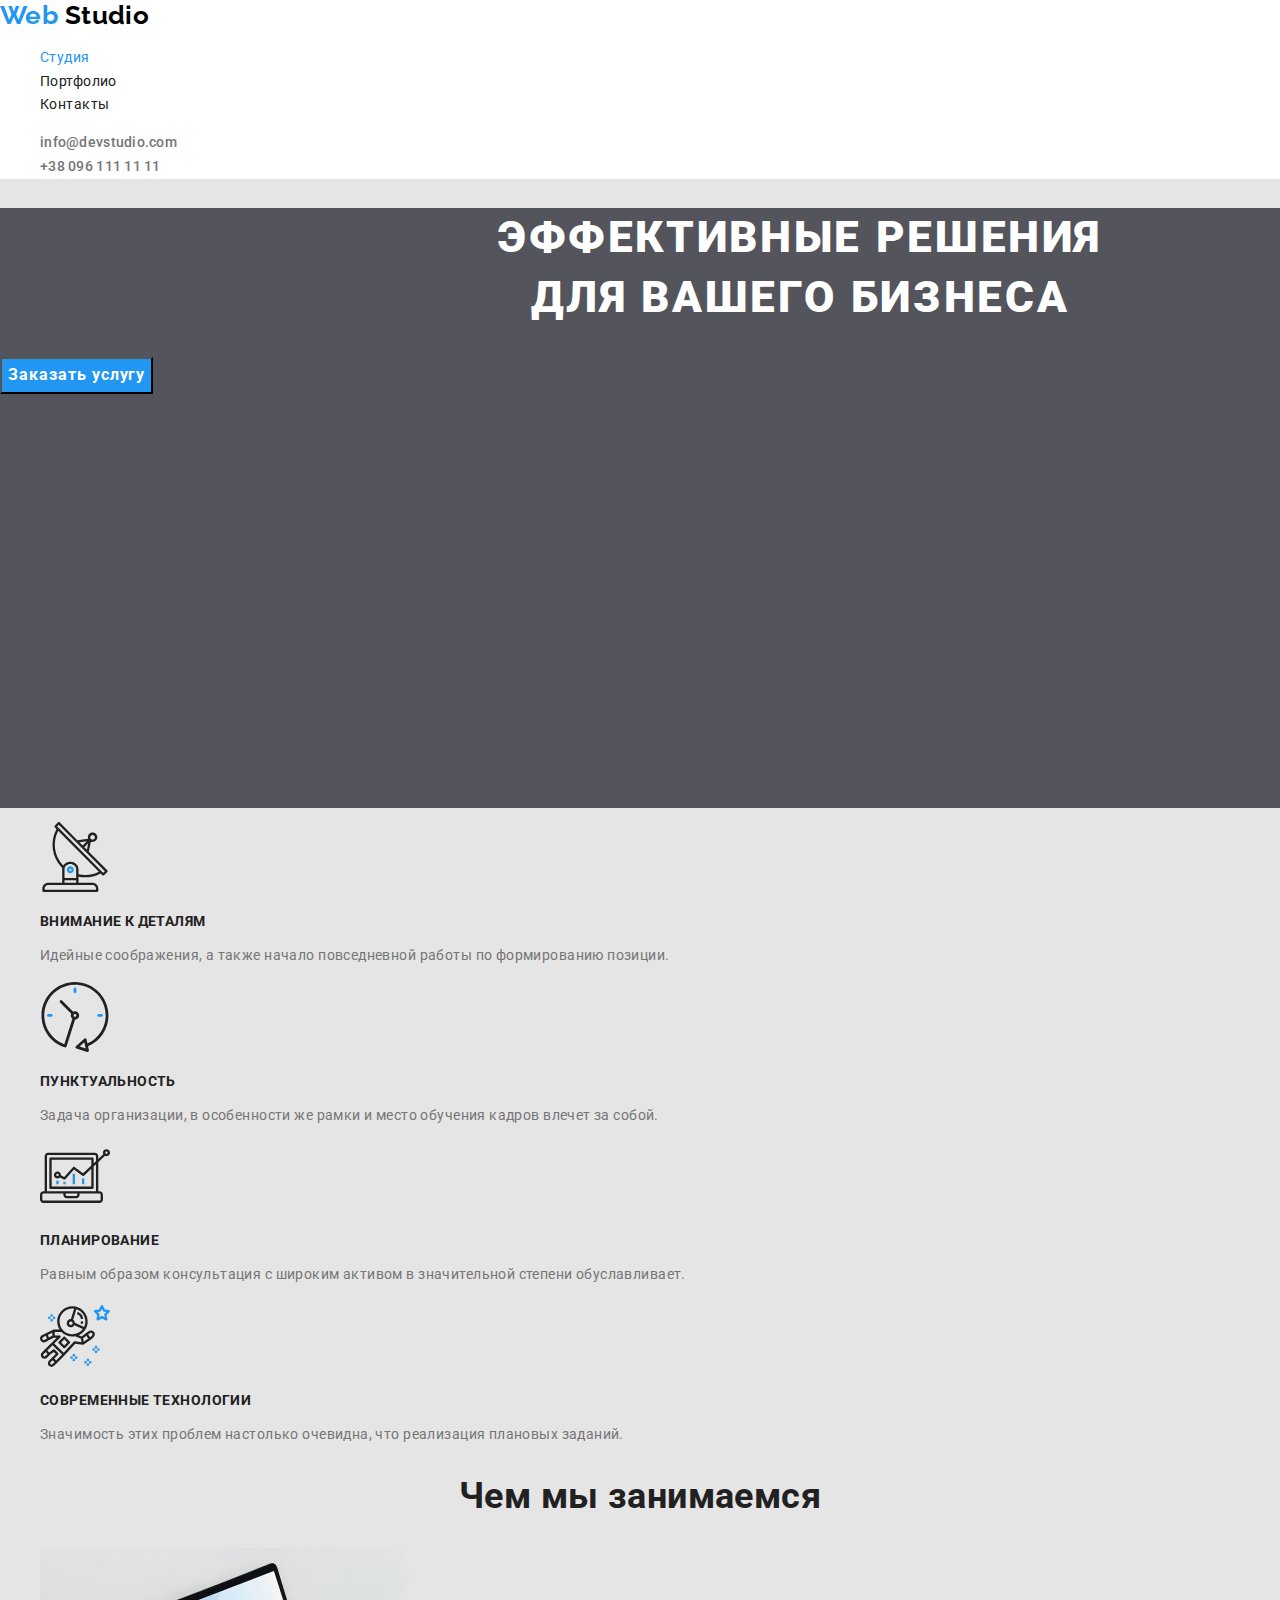
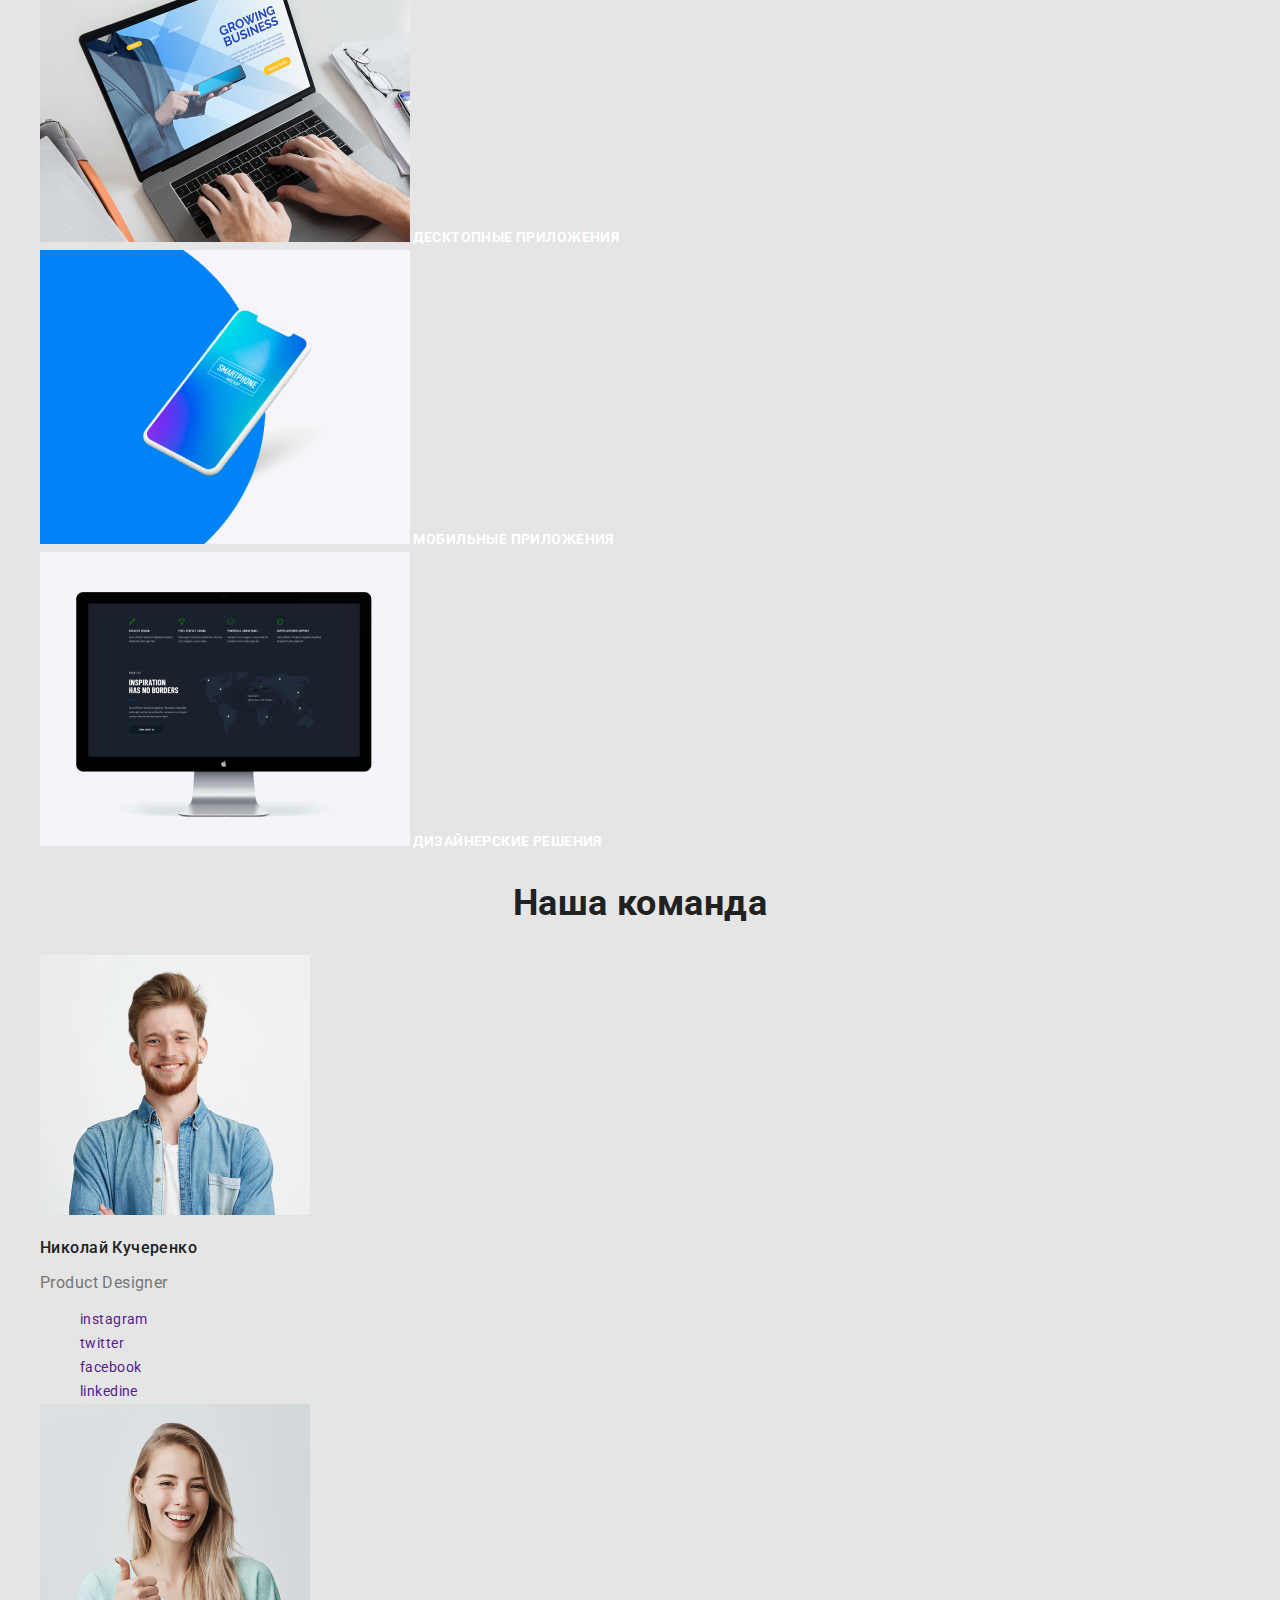
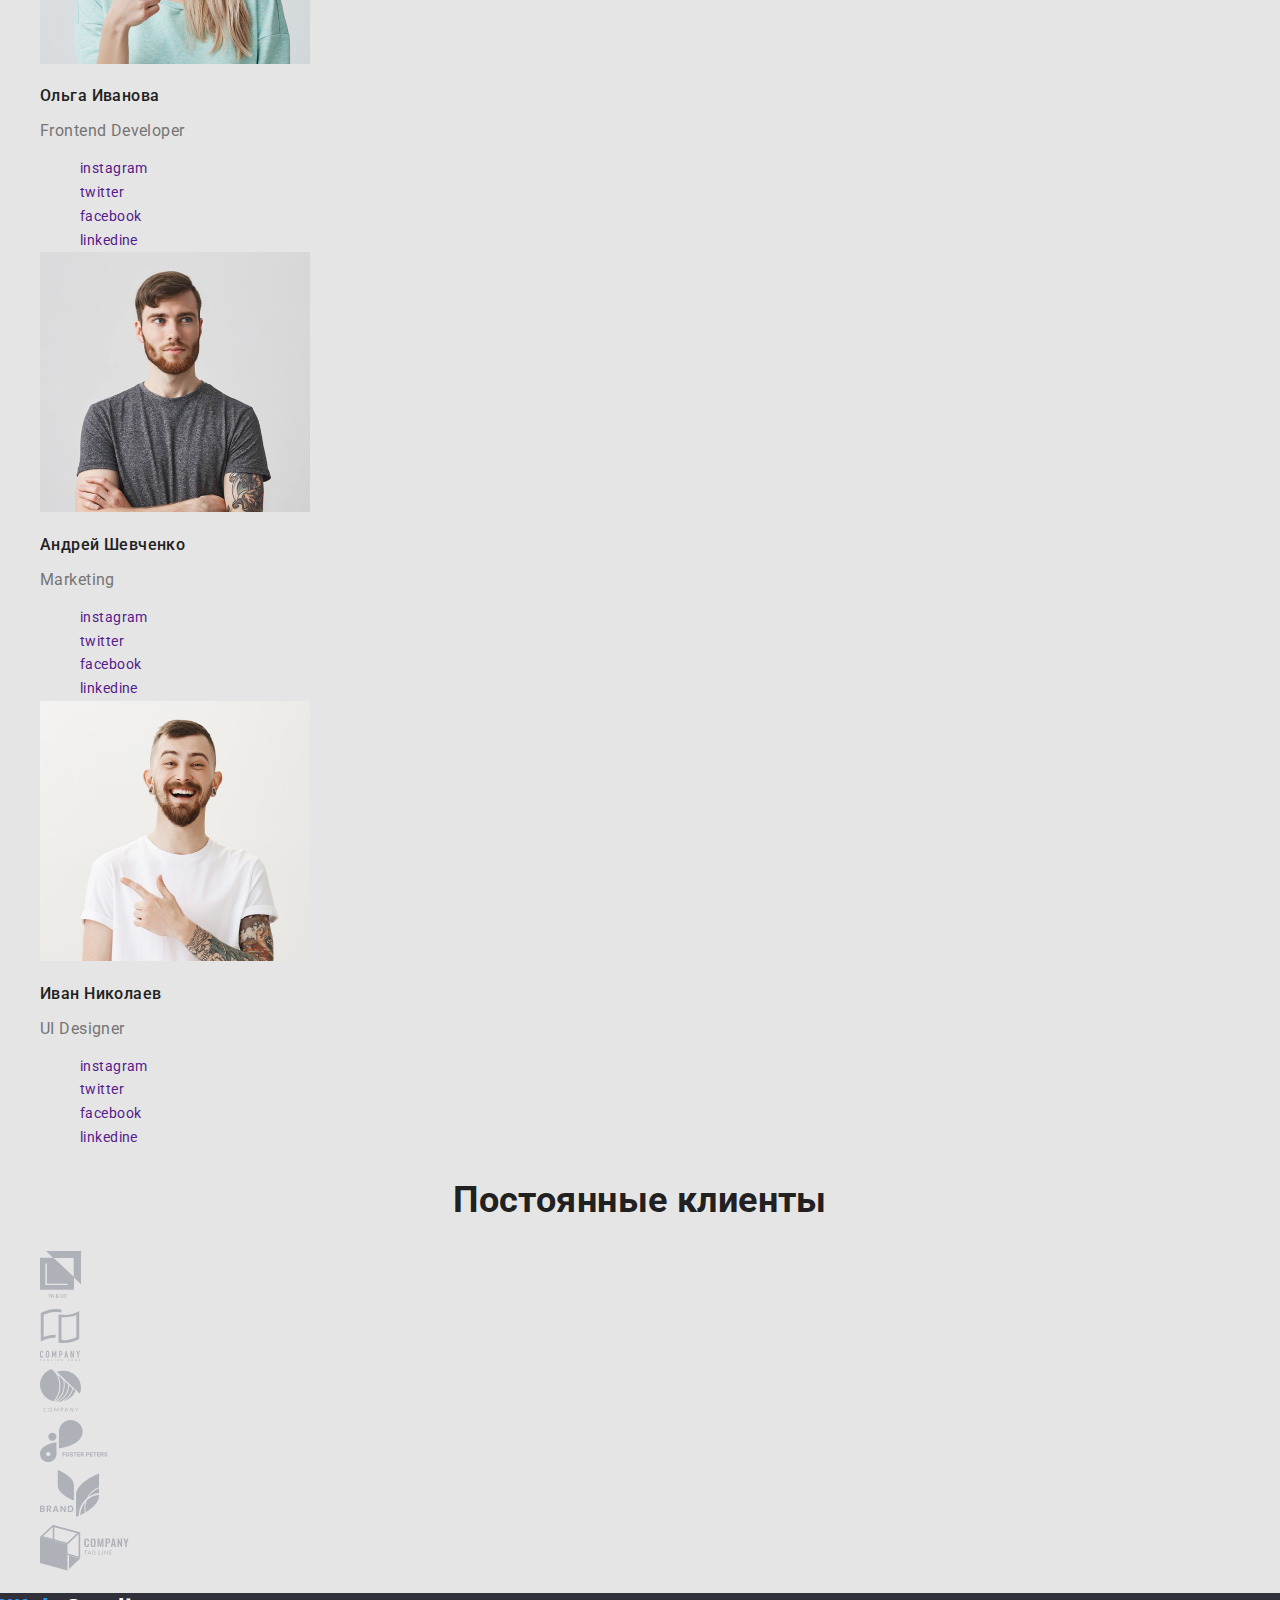
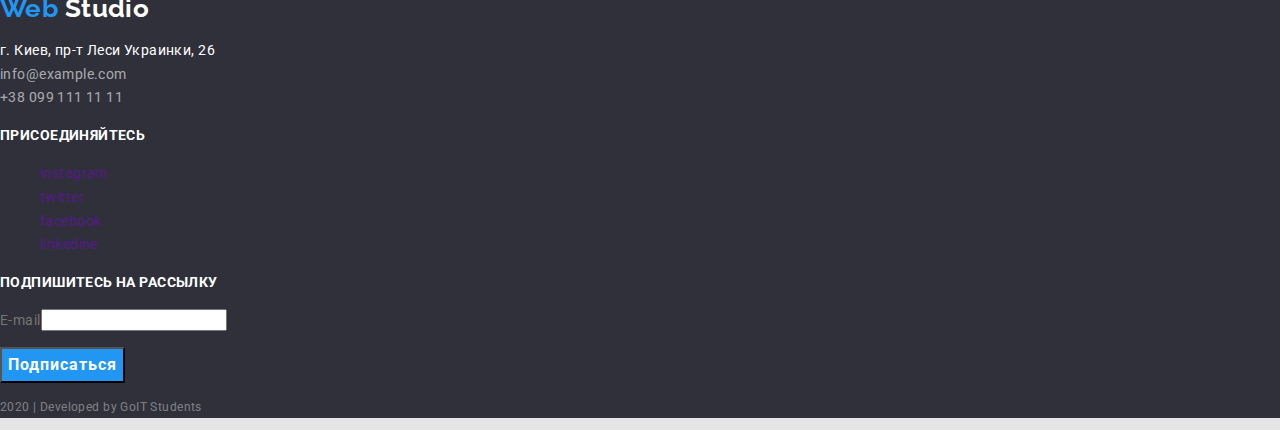
==== commit 82516f0a: "Добавлены стили в портфолио" ====
--- a/index.html
+++ b/index.html
@@ -4,38 +4,39 @@
     <meta charset="UTF-8" />
     <meta name="viewport" content="width=device-width, initial-scale=1.0" />
     <title>Web Studio</title>
-    <link rel="stylesheet" href="./css/styles.css" />
     <link
-      href="https://fonts.googleapis.com/css?family=Roboto:300,400,500,700&amp;subset=cyrillic"
+      href="https://fonts.googleapis.com/css2?family=Raleway:wght@700&family=Roboto:wght@400;500;700;900&display=swap"
       rel="stylesheet"
     />
+    <link rel="stylesheet" href="./css/normalize.css" />
+    <link rel="stylesheet" href="./css/styles.css" />
   </head>
   <body>
     <!--Шапка-->
     <header class="header">
       <nav class="navigation">
-        <a class="navigation-logo" href="./index.html" lang="en"
+        <a class="logo link" href="./index.html" lang="en"
           ><span class="logo-blue">Web</span> Studio</a
         >
 
         <ul class="navigation-list list">
           <li class="navigation-item">
-            <a class="navigation-link current" href="./index.html">Студия</a>
+            <a class="navigation-link link current" href="./index.html">Студия</a>
           </li>
           <li class="navigation-item">
-            <a class="navigation-link" href="./portfolio.html">Портфолио</a>
-          </li>
-          <li class="navigation-item"><a class="navigation-link" href="">Контакты</a></li>
+            <a class="navigation-link link" href="./portfolio.html">Портфолио</a>
+          </li>
+          <li class="navigation-item"><a class="navigation-link link" href="">Контакты</a></li>
         </ul>
       </nav>
 
       <address>
-        <ul class="header-address">
+        <ul class="header-address list">
           <li>
-            <a href="mailto:info@devstudio.com" class="mail">info@devstudio.com</a>
+            <a href="mailto:info@devstudio.com" class="mail link">info@devstudio.com</a>
           </li>
           <li>
-            <a href="tel:+380961111111" class="tel">+38 096 111 11 11</a>
+            <a href="tel:+380961111111" class="tel link">+38 096 111 11 11</a>
           </li>
         </ul>
       </address>
@@ -56,7 +57,7 @@
       <section class="section">
         <!--Позже h2 скроется через CSS-->
         <h2 hidden class="section-title">Особенности</h2>
-        <ul class="features-list">
+        <ul class="features-list list">
           <li class="features-item">
             <img
               class="features-img"
@@ -120,7 +121,7 @@
       <!--Чем мы занимаемся-->
       <section class="section">
         <h2 class="section-title">Чем мы занимаемся</h2>
-        <ul class="occupation-list">
+        <ul class="occupation-list list">
           <li class="occupation-item">
             <img
               class="occupation-img"
@@ -159,7 +160,7 @@
       <!--Наша команда-->
       <section class="section">
         <h2 class="section-title">Наша команда</h2>
-        <ul class="team-list">
+        <ul class="team-list list">
           <li class="team-item">
             <img
               class="team-img"
@@ -171,18 +172,20 @@
             <h3 class="team-name">Николай Кучеренко</h3>
             <p lang="en" class="team-position">Product Designer</p>
 
-            <ul class="social-list">
-              <li class="social-item">
-                <a class="social-link" href="" aria-label="иконка инстаграма">instagram</a>
-              </li>
-              <li class="social-item">
-                <a class="social-link" href="" aria-label="иконка твитер">twitter</a>
-              </li>
-              <li class="social-item">
-                <a class="social-link" href="" aria-label="иконка фейсбук">facebook</a>
-              </li>
-              <li class="social-item">
-                <a class="social-link" href="" aria-label="иконка линкедин">linkedine</a>
+            <ul class="social-list list">
+              <li class="social-item">
+                <a class="social-link link" href="" aria-label="иконка инстаграма"
+                  >instagram</a
+                >
+              </li>
+              <li class="social-item">
+                <a class="social-link link" href="" aria-label="иконка твитер">twitter</a>
+              </li>
+              <li class="social-item">
+                <a class="social-link link" href="" aria-label="иконка фейсбук">facebook</a>
+              </li>
+              <li class="social-item">
+                <a class="social-link link" href="" aria-label="иконка линкедин">linkedine</a>
               </li>
             </ul>
           </li>
@@ -198,18 +201,20 @@
             <h3 class="team-name">Ольга Иванова</h3>
             <p lang="en" class="team-position">Frontend Developer</p>
 
-            <ul class="social-list">
-              <li class="social-item">
-                <a class="social-link" href="" aria-label="иконка инстаграма">instagram</a>
-              </li>
-              <li class="social-item">
-                <a class="social-link" href="" aria-label="иконка твитер">twitter</a>
-              </li>
-              <li class="social-item">
-                <a class="social-link" href="" aria-label="иконка фейсбук">facebook</a>
-              </li>
-              <li class="social-item">
-                <a class="social-link" href="" aria-label="иконка линкедин">linkedine</a>
+            <ul class="social-list list">
+              <li class="social-item">
+                <a class="social-link link" href="" aria-label="иконка инстаграма"
+                  >instagram</a
+                >
+              </li>
+              <li class="social-item">
+                <a class="social-link link" href="" aria-label="иконка твитер">twitter</a>
+              </li>
+              <li class="social-item">
+                <a class="social-link link" href="" aria-label="иконка фейсбук">facebook</a>
+              </li>
+              <li class="social-item">
+                <a class="social-link link" href="" aria-label="иконка линкедин">linkedine</a>
               </li>
             </ul>
           </li>
@@ -225,18 +230,20 @@
             <h3 class="team-name">Андрей Шевченко</h3>
             <p lang="en" class="team-position">Marketing</p>
 
-            <ul class="social-list">
-              <li class="social-item">
-                <a class="social-link" href="" aria-label="иконка инстаграма">instagram</a>
-              </li>
-              <li class="social-item">
-                <a class="social-link" href="" aria-label="иконка твитер">twitter</a>
-              </li>
-              <li class="social-item">
-                <a class="social-link" href="" aria-label="иконка фейсбук">facebook</a>
-              </li>
-              <li class="social-item">
-                <a class="social-link" href="" aria-label="иконка линкедин">linkedine</a>
+            <ul class="social-list list">
+              <li class="social-item">
+                <a class="social-link link" href="" aria-label="иконка инстаграма"
+                  >instagram</a
+                >
+              </li>
+              <li class="social-item">
+                <a class="social-link link" href="" aria-label="иконка твитер">twitter</a>
+              </li>
+              <li class="social-item">
+                <a class="social-link link" href="" aria-label="иконка фейсбук">facebook</a>
+              </li>
+              <li class="social-item">
+                <a class="social-link link" href="" aria-label="иконка линкедин">linkedine</a>
               </li>
             </ul>
           </li>
@@ -252,18 +259,20 @@
             <h3 class="team-name">Иван Николаев</h3>
             <p lang="en" class="team-position">UI Designer</p>
 
-            <ul class="social-list">
-              <li class="social-item">
-                <a class="social-link" href="" aria-label="иконка инстаграма">instagram</a>
-              </li>
-              <li class="social-item">
-                <a class="social-link" href="" aria-label="иконка твитер">twitter</a>
-              </li>
-              <li class="social-item">
-                <a class="social-link" href="" aria-label="иконка фейсбук">facebook</a>
-              </li>
-              <li class="social-item">
-                <a class="social-link" href="" aria-label="иконка линкедин">linkedine</a>
+            <ul class="social-list list">
+              <li class="social-item">
+                <a class="social-link link" href="" aria-label="иконка инстаграма"
+                  >instagram</a
+                >
+              </li>
+              <li class="social-item">
+                <a class="social-link link" href="" aria-label="иконка твитер">twitter</a>
+              </li>
+              <li class="social-item">
+                <a class="social-link link" href="" aria-label="иконка фейсбук">facebook</a>
+              </li>
+              <li class="social-item">
+                <a class="social-link link" href="" aria-label="иконка линкедин">linkedine</a>
               </li>
             </ul>
           </li>
@@ -273,34 +282,34 @@
       <!--Постоянные клиенты-->
       <section class="section">
         <h2 class="section-title">Постоянные клиенты</h2>
-        <ul class="customers-list">
-          <li class="customers-item">
-            <a class="customers-link" href=""
+        <ul class="customers-list list">
+          <li class="customers-item">
+            <a class="customers-link link" href=""
               ><img src="./images/logo-1.svg" alt="Логотип клиента"
             /></a>
           </li>
           <li class="customers-item">
-            <a class="customers-link" href=""
+            <a class="customers-link link" href=""
               ><img src="./images/logo-2.svg" alt="Логотип клиента"
             /></a>
           </li>
           <li class="customers-item">
-            <a class="customers-link" href=""
+            <a class="customers-link link" href=""
               ><img src="./images/logo-3.svg" alt="Логотип клиента"
             /></a>
           </li>
           <li class="customers-item">
-            <a class="customers-link" href=""
+            <a class="customers-link link" href=""
               ><img src="./images/logo-4.svg" alt="Логотип клиента"
             /></a>
           </li>
           <li class="customers-item">
-            <a class="customers-link" href=""
+            <a class="customers-link link" href=""
               ><img src="./images/logo-5.svg" alt="Логотип клиента"
             /></a>
           </li>
           <li class="customers-item">
-            <a class="customers-link" href=""
+            <a class="customers-link link" href=""
               ><img src="./images/logo-6.svg" alt="Логотип клиента"
             /></a>
           </li>
@@ -311,7 +320,7 @@
     <!--Подвал-->
     <footer class="footer">
       <div>
-        <a class="footer-logo" href="./index.html" lang="en"
+        <a class="logo link" href="./index.html" lang="en"
           ><span class="logo-blue">Web</span> Studio</a
         >
         <address class="footer-address">
@@ -323,23 +332,31 @@
         </address>
       </div>
 
-      <div>
-        <b class="subtitle a-call">присоединяйтесь</b>
-
-        <ul class="social-list">
+      <div class="a-call-container">
+        <b class="a-call-subtitle">присоединяйтесь</b>
+
+        <ul class="social-list list">
           <li class="social-item">
-            <a class="social-link" href="" aria-label="иконка инстаграма">instagram</a>
+            <a class="social-link link" href="" aria-label="иконка инстаграма">instagram</a>
           </li>
           <li class="social-item">
-            <a class="social-link" href="" aria-label="иконка твитер">twitter</a>
+            <a class="social-link link" href="" aria-label="иконка твитер">twitter</a>
           </li>
           <li class="social-item">
-            <a class="social-link" href="" aria-label="иконка фейсбук">facebook</a>
+            <a class="social-link link" href="" aria-label="иконка фейсбук">facebook</a>
           </li>
           <li class="social-item">
-            <a class="social-link" href="" aria-label="иконка линкедин">linkedine</a>
-          </li>
-        </ul>
+            <a class="social-link link" href="" aria-label="иконка линкедин">linkedine</a>
+          </li>
+        </ul>
+      </div>
+
+      <div class="forma-container">
+        <b class="a-call-subtitle">Подпишитесь на рассылку</b>
+        <form>
+          <p><label for="email">E-mail</label><input type="email" id="email" /></p>
+          <p><input type="submit" value="Подписаться" class="button" /></p>
+        </form>
       </div>
 
       <p class="copyright" lang="en">2020 | Developed by GoIT Students</p>
--- a/css/styles.css
+++ b/css/styles.css
@@ -1,27 +1,32 @@
 :root {
+  --primery-font-family: 'Roboto', sans-serif;
+  --logo-font-family: 'Raleway', sans-serif;
   --primery-text-color: #757575;
   --title-text-color: #212121;
   --accent-color: #2196f3;
   --primery-white-color: #ffffff;
   --secondary-white-color: rgba(255, 255, 255, 0.6);
+  --copyright-white-color: rgba(255, 255, 255, 0.4);
+  --primery-background-color: #e5e5e5;
+  --primery-black-color: #000000;
+  --hero-background-color: rgba(47, 48, 58, 0.8);
+  --footer-background-color: #2f303a;
 }
 
 body {
-  background-color: #e5e5e5;
+  background-color: var(--primery-background-color);
+  font-family: var(--primery-font-family);
+  font-size: 14px;
+  line-height: 1.7;
+  letter-spacing: 0.03em;
   color: var(--primery-text-color);
-  font-family: Roboto;
-  font-style: normal;
-  font-weight: normal;
-  font-size: 14px;
-  line-height: 24px;
-  letter-spacing: 0.03em;
-}
-
-ul {
-  list-style-type: none;
-}
-
-a {
+}
+
+.list {
+  list-style: none;
+}
+
+.link {
   text-decoration: none;
 }
 
@@ -33,62 +38,48 @@
 
 /* Logo */
 
-.navigation-logo {
-  color: #000000;
-  font-family: Raleway;
-  font-weight: bold;
+.logo {
+  font-family: var(--logo-font-family);
+  font-weight: 700;
   font-size: 26px;
-  line-height: 31px;
+  line-height: 1.2;
+  color: var(--primery-black-color);
 }
 
 .logo-blue {
   color: var(--accent-color);
 }
 
+.footer .logo {
+  color: var(--primery-white-color);
+}
+
 /* Navigation */
 
-.list {
-  list-style: none;
-}
-
 .navigation-list .navigation-link {
   color: var(--title-text-color);
 }
 
 .navigation-list .navigation-link:hover,
-.navigation-list .navigation-link:focus {
-  color: var(--accent-color);
-}
-
+.navigation-list .navigation-link:focus,
 .navigation-list .navigation-link.current {
   color: var(--accent-color);
 }
 
 /* Address */
 
-.header-address .mail {
-  color: var(--primery-text-color);
+.header-address .mail,
+.header-address .tel {
   font-style: normal;
   font-weight: 500;
   font-size: 14px;
-  line-height: 16px;
+  line-height: 1.14;
   letter-spacing: 0.02em;
+  color: var(--primery-text-color);
 }
 
 .header-address .mail:hover,
-.header-address .mail:focus {
-  color: var(--accent-color);
-}
-
-.header-address .tel {
-  color: var(--primery-text-color);
-  font-style: normal;
-  font-weight: 500;
-  font-size: 14px;
-  line-height: 16px;
-  letter-spacing: 0.02em;
-}
-
+.header-address .mail:focus,
 .header-address .tel:hover,
 .header-address .tel:focus {
   color: var(--accent-color);
@@ -96,7 +87,7 @@
 
 .footer-address .address-text {
   font-style: normal;
-  color: rgba(255, 255, 255, 0.6);
+  color: var(--secondary-white-color);
 }
 
 .address-map {
@@ -110,13 +101,13 @@
   height: 600px;
   left: 0px;
   top: 81px;
-  background: rgba(47, 48, 58, 0.8);
+  background: var(--hero-background-color);
 }
 
 .hero-title {
   font-weight: 900;
   font-size: 44px;
-  line-height: 60px;
+  line-height: 1.36;
   text-align: center;
   letter-spacing: 0.06em;
   text-transform: uppercase;
@@ -126,46 +117,46 @@
 /* Section */
 
 .section-title {
-  color: var(--title-text-color);
   font-size: 36px;
-  line-height: 42px;
+  line-height: 1.16;
   text-align: center;
+  color: var(--title-text-color);
 }
 
 .features-title {
-  color: var(--title-text-color);
-  font-weight: bold;
+  font-weight: 700;
   font-size: 14px;
-  line-height: 16px;
-  text-transform: uppercase;
+  line-height: 1.14;
+  text-transform: uppercase;
+  color: var(--title-text-color);
 }
 
 .occupation-title {
-  line-height: 16px;
+  line-height: 1.14;
   text-transform: uppercase;
   color: var(--primery-white-color);
 }
 
 .team-name {
-  color: var(--title-text-color);
   font-weight: 500;
   font-size: 16px;
-  line-height: 19px;
+  line-height: 1.18;
+  color: var(--title-text-color);
 }
 
 .team-position {
   font-size: 16px;
-  line-height: 19px;
+  line-height: 1.18;
 }
 
 /* Button */
 
 .button {
-  font-family: Roboto;
+  font-family: var(--primery-font-family);
   font-style: normal;
-  font-weight: bold;
-  font-size: 16px;
-  line-height: 30px;
+  font-weight: 700;
+  font-size: 16px;
+  line-height: 1.9;
   display: flex;
   align-items: center;
   letter-spacing: 0.06em;
@@ -175,41 +166,35 @@
 
 /* Footer */
 
-.a-call {
-  line-height: 16px;
+.a-call-subtitle {
+  line-height: 1.14;
   text-transform: uppercase;
   color: var(--primery-white-color);
 }
 
 .footer {
-  background-color: #2f303a;
-}
-
-.footer-logo {
-  color: var(--primery-white-color);
-  font-family: Raleway;
-  font-weight: bold;
-  font-size: 26px;
-  line-height: 31px;
+  background-color: var(--footer-background-color);
 }
 
 .copyright {
-  color: rgba(255, 255, 255, 0.4);
   font-size: 12px;
+  color: var(--copyright-white-color);
 }
 
 /* Filter */
 
-.filters-list .btn {
-  color: var(--title-text-color);
+.filters-list .filters-button {
+  font-family: inherit;
   font-weight: 500;
   font-size: 16px;
-  line-height: 26px;
+  line-height: 1.6;
   letter-spacing: 0.03em;
-}
-
-.filters-list .btn:hover,
-.filters-list .btn:focus {
+  background: #f5f4fa;
+  color: var(--title-text-color);
+}
+
+.filters-list .filters-button:hover,
+.filters-list .filters-button:focus {
   background-color: var(--accent-color);
   color: var(--primery-white-color);
 }
@@ -217,14 +202,21 @@
 /* Working */
 
 .working-title {
-  color: var(--title-text-color);
-  font-weight: bold;
+  font-weight: 700;
   font-size: 18px;
-  line-height: 36px;
+  line-height: 2;
   letter-spacing: 0.06em;
+  color: var(--title-text-color);
 }
 
 .working-text {
   font-size: 16px;
-  line-height: 30px;
-}
+  line-height: 1.9;
+  color: var(--primery-text-color);
+}
+
+.working-second-text {
+  font-size: 18px;
+  line-height: 1.55;
+  color: var(--primery-white-color);
+}
